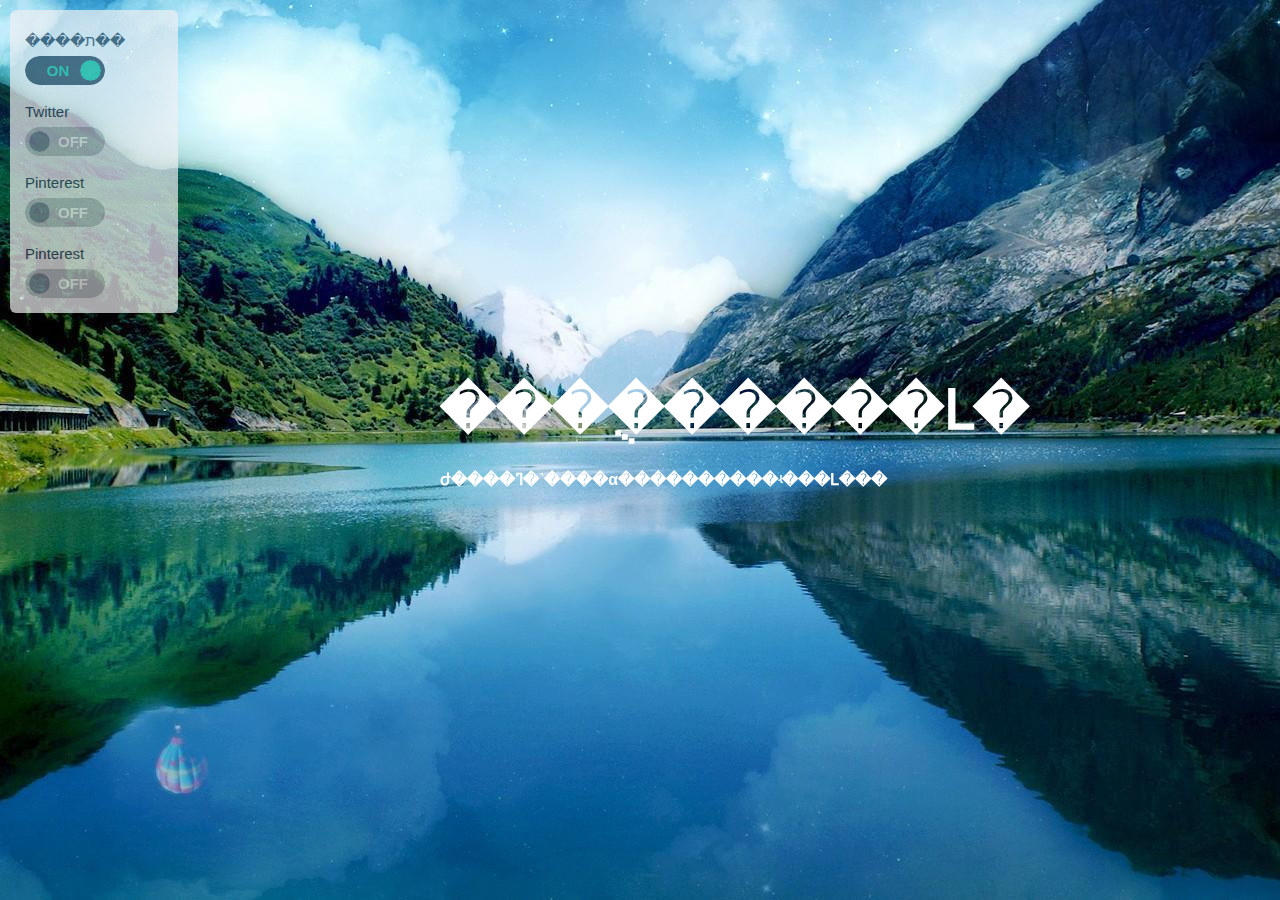
==== Index.html @ 1b693dc6 "update" ====
<html>
<head>
    <link rel="stylesheet" href="Styles/bootstrap.min.css" />
    <link rel="stylesheet" href="Styles/index.css" />
    <link href="Styles/flat-ui.css" rel="stylesheet">
    <link href="Styles/demo.css" rel="stylesheet">

    <script src="Scripts/jquery.min.js"></script>
    <script src="Scripts/jquery.backstretch.min.js"></script>
    <script src="Scripts/bootstrap.min.js"></script>
    <script src="Scripts/flat-ui.min.js"></script>
    <script src="Scripts/application.js"></script>

    <script type="text/javascript">
        $(function () {
            $.backstretch([
               "Images/1.jpg",
               "Images/2.jpg",
               "Images/3.jpg"
            ], {
                fade: 750,
                duration: 4000
            });

            $('#ck1').on('switchChange.bootstrapSwitch', function (event) {
                var audioEle = $("#audioId")[0];
                if ($(this).is(':checked')) {
                    audioEle.play();            
                }
                else {
                    audioEle.pause();
                }
            });
        });
    </script>
</head>

<body>
    <div class="content">
        <h1 style="color:white; font-weight:bold; font-size:55px;">����ֻ�����Լ�</h1>
        <h2 style="color:white; font-weight:bold; font-size:16px; margin-top:30px;">ժ����ߣ�˺����α����������ʵ���Լ���</h2>
    </div>
    <div style="display:none;">
        <audio id="audioId" loop controls autoplay src="Songs/Song.mp3"></audio>
    </div>
    <div class="row">
        <div class="col-md-2" style="margin-left:10px;margin-top:10px;">
            <div class="share mrl">
                <ul>
                    <li>
                        <label class="share-label" for="share-toggle2">����ת��</label>
                        <input type="checkbox" data-toggle="switch" id="ck1" checked=""/>
                    </li>
                    <li>
                        <label class="share-label" for="share-toggle4">Twitter</label>
                        <input type="checkbox" data-toggle="switch" />
                    </li>
                    <li>
                        <label class="share-label" for="share-toggle6">Pinterest</label>
                        <input type="checkbox" data-toggle="switch" />
                    </li>
                    <li>
                        <label class="share-label" for="share-toggle6">Pinterest</label>
                        <input type="checkbox" data-toggle="switch" />
                    </li>
                </ul>
            </div>
        </div>
        <div class="col-md-10"></div>


    </div>
    <input type="hidden" value="0" id="videoH1" />

</body>
</html>
---- Styles/index.css ----
﻿body {
}

.test {
    border: 1px solid red;
}

.content {
    position: absolute;
    top: 50%;
    left: 50%;
    margin: -100px 0 0 -200px;
    width: 400px;
    height: 200px;
    line-height: 200px;
    font-size: 16px;
    text-align: center;
    z-index: 99;
}
---- Styles/flat-ui.css ----
@font-face {
  font-family: 'Lato';
  src: url('../fonts/lato/lato-black.eot');
  src: url('../fonts/lato/lato-black.eot?#iefix') format('embedded-opentype'), url('../fonts/lato/lato-black.woff') format('woff'), url('../fonts/lato/lato-black.ttf') format('truetype'), url('../fonts/lato/lato-black.svg#latoblack') format('svg');
  font-weight: 900;
  font-style: normal;
}
@font-face {
  font-family: 'Lato';
  src: url('../fonts/lato/lato-bold.eot');
  src: url('../fonts/lato/lato-bold.eot?#iefix') format('embedded-opentype'), url('../fonts/lato/lato-bold.woff') format('woff'), url('../fonts/lato/lato-bold.ttf') format('truetype'), url('../fonts/lato/lato-bold.svg#latobold') format('svg');
  font-weight: bold;
  font-style: normal;
}
@font-face {
  font-family: 'Lato';
  src: url('../fonts/lato/lato-bolditalic.eot');
  src: url('../fonts/lato/lato-bolditalic.eot?#iefix') format('embedded-opentype'), url('../fonts/lato/lato-bolditalic.woff') format('woff'), url('../fonts/lato/lato-bolditalic.ttf') format('truetype'), url('../fonts/lato/lato-bolditalic.svg#latobold-italic') format('svg');
  font-weight: bold;
  font-style: italic;
}
@font-face {
  font-family: 'Lato';
  src: url('../fonts/lato/lato-italic.eot');
  src: url('../fonts/lato/lato-italic.eot?#iefix') format('embedded-opentype'), url('../fonts/lato/lato-italic.woff') format('woff'), url('../fonts/lato/lato-italic.ttf') format('truetype'), url('../fonts/lato/lato-italic.svg#latoitalic') format('svg');
  font-weight: normal;
  font-style: italic;
}
@font-face {
  font-family: 'Lato';
  src: url('../fonts/lato/lato-light.eot');
  src: url('../fonts/lato/lato-light.eot?#iefix') format('embedded-opentype'), url('../fonts/lato/lato-light.woff') format('woff'), url('../fonts/lato/lato-light.ttf') format('truetype'), url('../fonts/lato/lato-light.svg#latolight') format('svg');
  font-weight: 300;
  font-style: normal;
}
@font-face {
  font-family: 'Lato';
  src: url('../fonts/lato/lato-regular.eot');
  src: url('../fonts/lato/lato-regular.eot?#iefix') format('embedded-opentype'), url('../fonts/lato/lato-regular.woff') format('woff'), url('../fonts/lato/lato-regular.ttf') format('truetype'), url('../fonts/lato/lato-regular.svg#latoregular') format('svg');
  font-weight: normal;
  font-style: normal;
}
@font-face {
  font-family: 'Flat-UI-Icons';
  src: url('../fonts/glyphicons/flat-ui-icons-regular.eot');
  src: url('../fonts/glyphicons/flat-ui-icons-regular.eot?#iefix') format('embedded-opentype'), url('../fonts/glyphicons/flat-ui-icons-regular.woff') format('woff'), url('../fonts/glyphicons/flat-ui-icons-regular.ttf') format('truetype'), url('../fonts/glyphicons/flat-ui-icons-regular.svg#flat-ui-icons-regular') format('svg');
}
[class^="fui-"],
[class*="fui-"] {
  font-family: 'Flat-UI-Icons';
  speak: none;
  font-style: normal;
  font-weight: normal;
  font-variant: normal;
  text-transform: none;
  -webkit-font-smoothing: antialiased;
  -moz-osx-font-smoothing: grayscale;
}
.fui-triangle-up:before {
  content: "\e600";
}
.fui-triangle-down:before {
  content: "\e601";
}
.fui-triangle-up-small:before {
  content: "\e602";
}
.fui-triangle-down-small:before {
  content: "\e603";
}
.fui-triangle-left-large:before {
  content: "\e604";
}
.fui-triangle-right-large:before {
  content: "\e605";
}
.fui-arrow-left:before {
  content: "\e606";
}
.fui-arrow-right:before {
  content: "\e607";
}
.fui-plus:before {
  content: "\e608";
}
.fui-cross:before {
  content: "\e609";
}
.fui-check:before {
  content: "\e60a";
}
.fui-radio-unchecked:before {
  content: "\e60b";
}
.fui-radio-checked:before {
  content: "\e60c";
}
.fui-checkbox-unchecked:before {
  content: "\e60d";
}
.fui-checkbox-checked:before {
  content: "\e60e";
}
.fui-info-circle:before {
  content: "\e60f";
}
.fui-alert-circle:before {
  content: "\e610";
}
.fui-question-circle:before {
  content: "\e611";
}
.fui-check-circle:before {
  content: "\e612";
}
.fui-cross-circle:before {
  content: "\e613";
}
.fui-plus-circle:before {
  content: "\e614";
}
.fui-pause:before {
  content: "\e615";
}
.fui-play:before {
  content: "\e616";
}
.fui-volume:before {
  content: "\e617";
}
.fui-mute:before {
  content: "\e618";
}
.fui-resize:before {
  content: "\e619";
}
.fui-list:before {
  content: "\e61a";
}
.fui-list-thumbnailed:before {
  content: "\e61b";
}
.fui-list-small-thumbnails:before {
  content: "\e61c";
}
.fui-list-large-thumbnails:before {
  content: "\e61d";
}
.fui-list-numbered:before {
  content: "\e61e";
}
.fui-list-columned:before {
  content: "\e61f";
}
.fui-list-bulleted:before {
  content: "\e620";
}
.fui-window:before {
  content: "\e621";
}
.fui-windows:before {
  content: "\e622";
}
.fui-loop:before {
  content: "\e623";
}
.fui-cmd:before {
  content: "\e624";
}
.fui-mic:before {
  content: "\e625";
}
.fui-heart:before {
  content: "\e626";
}
.fui-location:before {
  content: "\e627";
}
.fui-new:before {
  content: "\e628";
}
.fui-video:before {
  content: "\e629";
}
.fui-photo:before {
  content: "\e62a";
}
.fui-time:before {
  content: "\e62b";
}
.fui-eye:before {
  content: "\e62c";
}
.fui-chat:before {
  content: "\e62d";
}
.fui-home:before {
  content: "\e62e";
}
.fui-upload:before {
  content: "\e62f";
}
.fui-search:before {
  content: "\e630";
}
.fui-user:before {
  content: "\e631";
}
.fui-mail:before {
  content: "\e632";
}
.fui-lock:before {
  content: "\e633";
}
.fui-power:before {
  content: "\e634";
}
.fui-calendar:before {
  content: "\e635";
}
.fui-gear:before {
  content: "\e636";
}
.fui-bookmark:before {
  content: "\e637";
}
.fui-exit:before {
  content: "\e638";
}
.fui-trash:before {
  content: "\e639";
}
.fui-folder:before {
  content: "\e63a";
}
.fui-bubble:before {
  content: "\e63b";
}
.fui-export:before {
  content: "\e63c";
}
.fui-calendar-solid:before {
  content: "\e63d";
}
.fui-star:before {
  content: "\e63e";
}
.fui-star-2:before {
  content: "\e63f";
}
.fui-credit-card:before {
  content: "\e640";
}
.fui-clip:before {
  content: "\e641";
}
.fui-link:before {
  content: "\e642";
}
.fui-tag:before {
  content: "\e643";
}
.fui-document:before {
  content: "\e644";
}
.fui-image:before {
  content: "\e645";
}
.fui-facebook:before {
  content: "\e646";
}
.fui-youtube:before {
  content: "\e647";
}
.fui-vimeo:before {
  content: "\e648";
}
.fui-twitter:before {
  content: "\e649";
}
.fui-spotify:before {
  content: "\e64a";
}
.fui-skype:before {
  content: "\e64b";
}
.fui-pinterest:before {
  content: "\e64c";
}
.fui-path:before {
  content: "\e64d";
}
.fui-linkedin:before {
  content: "\e64e";
}
.fui-google-plus:before {
  content: "\e64f";
}
.fui-dribbble:before {
  content: "\e650";
}
.fui-behance:before {
  content: "\e651";
}
.fui-stumbleupon:before {
  content: "\e652";
}
.fui-yelp:before {
  content: "\e653";
}
.fui-wordpress:before {
  content: "\e654";
}
.fui-windows-8:before {
  content: "\e655";
}
.fui-vine:before {
  content: "\e656";
}
.fui-tumblr:before {
  content: "\e657";
}
.fui-paypal:before {
  content: "\e658";
}
.fui-lastfm:before {
  content: "\e659";
}
.fui-instagram:before {
  content: "\e65a";
}
.fui-html5:before {
  content: "\e65b";
}
.fui-github:before {
  content: "\e65c";
}
.fui-foursquare:before {
  content: "\e65d";
}
.fui-dropbox:before {
  content: "\e65e";
}
.fui-android:before {
  content: "\e65f";
}
.fui-apple:before {
  content: "\e660";
}
body {
  font-family: "Lato", Helvetica, Arial, sans-serif;
  font-size: 18px;
  line-height: 1.72222;
  color: #34495e;
  background-color: #ffffff;
}
a {
  color: #16a085;
  text-decoration: none;
  -webkit-transition: .25s;
          transition: .25s;
}
a:hover,
a:focus {
  color: #1abc9c;
  text-decoration: none;
}
a:focus {
  outline: none;
}
.img-rounded {
  border-radius: 6px;
}
.img-thumbnail {
  padding: 4px;
  line-height: 1.72222;
  background-color: #ffffff;
  border: 2px solid #bdc3c7;
  border-radius: 6px;
  -webkit-transition: all 0.25s ease-in-out;
          transition: all 0.25s ease-in-out;
  display: inline-block;
  max-width: 100%;
  height: auto;
}
.img-comment {
  font-size: 15px;
  line-height: 1.2;
  font-style: italic;
  margin: 24px 0;
}
h1,
h2,
h3,
h4,
h5,
h6,
.h1,
.h2,
.h3,
.h4,
.h5,
.h6 {
  font-family: inherit;
  font-weight: 700;
  line-height: 1.1;
  color: inherit;
}
h1 small,
h2 small,
h3 small,
h4 small,
h5 small,
h6 small,
.h1 small,
.h2 small,
.h3 small,
.h4 small,
.h5 small,
.h6 small {
  color: #e7e9ec;
}
h1,
h2,
h3 {
  margin-top: 30px;
  margin-bottom: 15px;
}
h4,
h5,
h6 {
  margin-top: 15px;
  margin-bottom: 15px;
}
h6 {
  font-weight: normal;
}
h1,
.h1 {
  font-size: 61px;
}
h2,
.h2 {
  font-size: 53px;
}
h3,
.h3 {
  font-size: 40px;
}
h4,
.h4 {
  font-size: 29px;
}
h5,
.h5 {
  font-size: 28px;
}
h6,
.h6 {
  font-size: 24px;
}
p {
  font-size: 18px;
  line-height: 1.72222;
  margin: 0 0 15px;
}
.lead {
  margin-bottom: 30px;
  font-size: 28px;
  line-height: 1.46428571;
  font-weight: 300;
}
@media (min-width: 768px) {
  .lead {
    font-size: 30.006px;
  }
}
small,
.small {
  font-size: 83%;
  line-height: 2.067;
}
.text-muted {
  color: #bdc3c7;
}
.text-inverse {
  color: #ffffff;
}
.text-primary {
  color: #1abc9c;
}
a.text-primary:hover {
  color: #148f77;
}
.text-warning {
  color: #f1c40f;
}
a.text-warning:hover {
  color: #c29d0b;
}
.text-danger {
  color: #e74c3c;
}
a.text-danger:hover {
  color: #d62c1a;
}
.text-success {
  color: #2ecc71;
}
a.text-success:hover {
  color: #25a25a;
}
.text-info {
  color: #3498db;
}
a.text-info:hover {
  color: #217dbb;
}
.bg-primary {
  color: #ffffff;
  background-color: #34495e;
}
a.bg-primary:hover {
  background-color: #222f3d;
}
.bg-success {
  background-color: #dff0d8;
}
a.bg-success:hover {
  background-color: #c1e2b3;
}
.bg-info {
  background-color: #d9edf7;
}
a.bg-info:hover {
  background-color: #afd9ee;
}
.bg-warning {
  background-color: #fcf8e3;
}
a.bg-warning:hover {
  background-color: #f7ecb5;
}
.bg-danger {
  background-color: #f2dede;
}
a.bg-danger:hover {
  background-color: #e4b9b9;
}
.page-header {
  padding-bottom: 14px;
  margin: 60px 0 30px;
  border-bottom: 2px solid #e7e9ec;
}
ul,
ol {
  margin-bottom: 15px;
}
dl {
  margin-bottom: 30px;
}
dt,
dd {
  line-height: 1.72222;
}
@media (min-width: 768px) {
  .dl-horizontal dt {
    width: 160px;
  }
  .dl-horizontal dd {
    margin-left: 180px;
  }
}
abbr[title],
abbr[data-original-title] {
  border-bottom: 1px dotted #bdc3c7;
}
blockquote {
  border-left: 3px solid #e7e9ec;
  padding: 0 0 0 16px;
  margin: 0 0 30px;
}
blockquote p {
  font-size: 20px;
  line-height: 1.55;
  font-weight: normal;
  margin-bottom: .4em;
}
blockquote small,
blockquote .small {
  font-size: 18px;
  line-height: 1.72222;
  font-style: italic;
  color: inherit;
}
blockquote small:before,
blockquote .small:before {
  content: "";
}
blockquote.pull-right {
  padding-right: 16px;
  padding-left: 0;
  border-right: 3px solid #e7e9ec;
  border-left: 0;
}
blockquote.pull-right small:after {
  content: "";
}
address {
  margin-bottom: 30px;
  line-height: 1.72222;
}
sub,
sup {
  font-size: 70%;
}
code,
kbd,
pre,
samp {
  font-family: Monaco, Menlo, Consolas, "Courier New", monospace;
}
code {
  padding: 2px 6px;
  font-size: 85%;
  color: #c7254e;
  background-color: #f9f2f4;
  border-radius: 4px;
}
kbd {
  padding: 2px 6px;
  font-size: 85%;
  color: #ffffff;
  background-color: #34495e;
  border-radius: 4px;
  box-shadow: none;
}
pre {
  padding: 8px;
  margin: 0 0 15px;
  font-size: 13px;
  line-height: 1.72222;
  color: inherit;
  background-color: #ffffff;
  border: 2px solid #e7e9ec;
  border-radius: 6px;
  white-space: pre;
}
.pre-scrollable {
  max-height: 340px;
}
.thumbnail {
  display: block;
  padding: 4px;
  margin-bottom: 5px;
  line-height: 1.72222;
  background-color: #ffffff;
  border: 2px solid #bdc3c7;
  border-radius: 6px;
  -webkit-transition: border 0.25s ease-in-out;
          transition: border 0.25s ease-in-out;
}
.thumbnail > img,
.thumbnail a > img {
  display: block;
  max-width: 100%;
  height: auto;
  margin-left: auto;
  margin-right: auto;
}
a.thumbnail:hover,
a.thumbnail:focus,
a.thumbnail.active {
  border-color: #16a085;
}
.thumbnail .caption {
  padding: 9px;
  color: #34495e;
}
.btn {
  border: none;
  font-size: 15px;
  font-weight: normal;
  line-height: 1.4;
  border-radius: 4px;
  padding: 10px 15px;
  -webkit-font-smoothing: subpixel-antialiased;
  -webkit-transition: border 0.25s linear, color 0.25s linear, background-color 0.25s linear;
          transition: border 0.25s linear, color 0.25s linear, background-color 0.25s linear;
}
.btn:hover,
.btn:focus {
  outline: none;
  color: #ffffff;
}
.btn:active,
.btn.active {
  outline: none;
  box-shadow: none;
}
.btn:focus:active {
  outline: none;
}
.btn.disabled,
.btn[disabled],
fieldset[disabled] .btn {
  background-color: #bdc3c7;
  color: rgba(255, 255, 255, 0.75);
  opacity: 0.7;
  filter: alpha(opacity=70);
  cursor: not-allowed;
}
.btn [class^="fui-"] {
  margin: 0 1px;
  position: relative;
  line-height: 1;
  top: 1px;
}
.btn-xs.btn [class^="fui-"] {
  font-size: 11px;
  top: 0;
}
.btn-hg.btn [class^="fui-"] {
  top: 2px;
}
.btn-default {
  color: #ffffff;
  background-color: #bdc3c7;
}
.btn-default:hover,
.btn-default.hover,
.btn-default:focus,
.btn-default:active,
.btn-default.active,
.open > .dropdown-toggle.btn-default {
  color: #ffffff;
  background-color: #cacfd2;
  border-color: #cacfd2;
}
.btn-default:active,
.btn-default.active,
.open > .dropdown-toggle.btn-default {
  background: #a1a6a9;
  border-color: #a1a6a9;
}
.btn-default.disabled,
.btn-default[disabled],
fieldset[disabled] .btn-default,
.btn-default.disabled:hover,
.btn-default[disabled]:hover,
fieldset[disabled] .btn-default:hover,
.btn-default.disabled.hover,
.btn-default[disabled].hover,
fieldset[disabled] .btn-default.hover,
.btn-default.disabled:focus,
.btn-default[disabled]:focus,
fieldset[disabled] .btn-default:focus,
.btn-default.disabled:active,
.btn-default[disabled]:active,
fieldset[disabled] .btn-default:active,
.btn-default.disabled.active,
.btn-default[disabled].active,
fieldset[disabled] .btn-default.active {
  background-color: #bdc3c7;
  border-color: #bdc3c7;
}
.btn-default .badge {
  color: #bdc3c7;
  background-color: #ffffff;
}
.btn-primary {
  color: #ffffff;
  background-color: #1abc9c;
}
.btn-primary:hover,
.btn-primary.hover,
.btn-primary:focus,
.btn-primary:active,
.btn-primary.active,
.open > .dropdown-toggle.btn-primary {
  color: #ffffff;
  background-color: #48c9b0;
  border-color: #48c9b0;
}
.btn-primary:active,
.btn-primary.active,
.open > .dropdown-toggle.btn-primary {
  background: #16a085;
  border-color: #16a085;
}
.btn-primary.disabled,
.btn-primary[disabled],
fieldset[disabled] .btn-primary,
.btn-primary.disabled:hover,
.btn-primary[disabled]:hover,
fieldset[disabled] .btn-primary:hover,
.btn-primary.disabled.hover,
.btn-primary[disabled].hover,
fieldset[disabled] .btn-primary.hover,
.btn-primary.disabled:focus,
.btn-primary[disabled]:focus,
fieldset[disabled] .btn-primary:focus,
.btn-primary.disabled:active,
.btn-primary[disabled]:active,
fieldset[disabled] .btn-primary:active,
.btn-primary.disabled.active,
.btn-primary[disabled].active,
fieldset[disabled] .btn-primary.active {
  background-color: #bdc3c7;
  border-color: #1abc9c;
}
.btn-primary .badge {
  color: #1abc9c;
  background-color: #ffffff;
}
.btn-info {
  color: #ffffff;
  background-color: #3498db;
}
.btn-info:hover,
.btn-info.hover,
.btn-info:focus,
.btn-info:active,
.btn-info.active,
.open > .dropdown-toggle.btn-info {
  color: #ffffff;
  background-color: #5dade2;
  border-color: #5dade2;
}
.btn-info:active,
.btn-info.active,
.open > .dropdown-toggle.btn-info {
  background: #2c81ba;
  border-color: #2c81ba;
}
.btn-info.disabled,
.btn-info[disabled],
fieldset[disabled] .btn-info,
.btn-info.disabled:hover,
.btn-info[disabled]:hover,
fieldset[disabled] .btn-info:hover,
.btn-info.disabled.hover,
.btn-info[disabled].hover,
fieldset[disabled] .btn-info.hover,
.btn-info.disabled:focus,
.btn-info[disabled]:focus,
fieldset[disabled] .btn-info:focus,
.btn-info.disabled:active,
.btn-info[disabled]:active,
fieldset[disabled] .btn-info:active,
.btn-info.disabled.active,
.btn-info[disabled].active,
fieldset[disabled] .btn-info.active {
  background-color: #bdc3c7;
  border-color: #3498db;
}
.btn-info .badge {
  color: #3498db;
  background-color: #ffffff;
}
.btn-danger {
  color: #ffffff;
  background-color: #e74c3c;
}
.btn-danger:hover,
.btn-danger.hover,
.btn-danger:focus,
.btn-danger:active,
.btn-danger.active,
.open > .dropdown-toggle.btn-danger {
  color: #ffffff;
  background-color: #ec7063;
  border-color: #ec7063;
}
.btn-danger:active,
.btn-danger.active,
.open > .dropdown-toggle.btn-danger {
  background: #c44133;
  border-color: #c44133;
}
.btn-danger.disabled,
.btn-danger[disabled],
fieldset[disabled] .btn-danger,
.btn-danger.disabled:hover,
.btn-danger[disabled]:hover,
fieldset[disabled] .btn-danger:hover,
.btn-danger.disabled.hover,
.btn-danger[disabled].hover,
fieldset[disabled] .btn-danger.hover,
.btn-danger.disabled:focus,
.btn-danger[disabled]:focus,
fieldset[disabled] .btn-danger:focus,
.btn-danger.disabled:active,
.btn-danger[disabled]:active,
fieldset[disabled] .btn-danger:active,
.btn-danger.disabled.active,
.btn-danger[disabled].active,
fieldset[disabled] .btn-danger.active {
  background-color: #bdc3c7;
  border-color: #e74c3c;
}
.btn-danger .badge {
  color: #e74c3c;
  background-color: #ffffff;
}
.btn-success {
  color: #ffffff;
  background-color: #2ecc71;
}
.btn-success:hover,
.btn-success.hover,
.btn-success:focus,
.btn-success:active,
.btn-success.active,
.open > .dropdown-toggle.btn-success {
  color: #ffffff;
  background-color: #58d68d;
  border-color: #58d68d;
}
.btn-success:active,
.btn-success.active,
.open > .dropdown-toggle.btn-success {
  background: #27ad60;
  border-color: #27ad60;
}
.btn-success.disabled,
.btn-success[disabled],
fieldset[disabled] .btn-success,
.btn-success.disabled:hover,
.btn-success[disabled]:hover,
fieldset[disabled] .btn-success:hover,
.btn-success.disabled.hover,
.btn-success[disabled].hover,
fieldset[disabled] .btn-success.hover,
.btn-success.disabled:focus,
.btn-success[disabled]:focus,
fieldset[disabled] .btn-success:focus,
.btn-success.disabled:active,
.btn-success[disabled]:active,
fieldset[disabled] .btn-success:active,
.btn-success.disabled.active,
.btn-success[disabled].active,
fieldset[disabled] .btn-success.active {
  background-color: #bdc3c7;
  border-color: #2ecc71;
}
.btn-success .badge {
  color: #2ecc71;
  background-color: #ffffff;
}
.btn-warning {
  color: #ffffff;
  background-color: #f1c40f;
}
.btn-warning:hover,
.btn-warning.hover,
.btn-warning:focus,
.btn-warning:active,
.btn-warning.active,
.open > .dropdown-toggle.btn-warning {
  color: #ffffff;
  background-color: #f4d313;
  border-color: #f4d313;
}
.btn-warning:active,
.btn-warning.active,
.open > .dropdown-toggle.btn-warning {
  background: #cda70d;
  border-color: #cda70d;
}
.btn-warning.disabled,
.btn-warning[disabled],
fieldset[disabled] .btn-warning,
.btn-warning.disabled:hover,
.btn-warning[disabled]:hover,
fieldset[disabled] .btn-warning:hover,
.btn-warning.disabled.hover,
.btn-warning[disabled].hover,
fieldset[disabled] .btn-warning.hover,
.btn-warning.disabled:focus,
.btn-warning[disabled]:focus,
fieldset[disabled] .btn-warning:focus,
.btn-warning.disabled:active,
.btn-warning[disabled]:active,
fieldset[disabled] .btn-warning:active,
.btn-warning.disabled.active,
.btn-warning[disabled].active,
fieldset[disabled] .btn-warning.active {
  background-color: #bdc3c7;
  border-color: #f1c40f;
}
.btn-warning .badge {
  color: #f1c40f;
  background-color: #ffffff;
}
.btn-inverse {
  color: #ffffff;
  background-color: #34495e;
}
.btn-inverse:hover,
.btn-inverse.hover,
.btn-inverse:focus,
.btn-inverse:active,
.btn-inverse.active,
.open > .dropdown-toggle.btn-inverse {
  color: #ffffff;
  background-color: #415b76;
  border-color: #415b76;
}
.btn-inverse:active,
.btn-inverse.active,
.open > .dropdown-toggle.btn-inverse {
  background: #2c3e50;
  border-color: #2c3e50;
}
.btn-inverse.disabled,
.btn-inverse[disabled],
fieldset[disabled] .btn-inverse,
.btn-inverse.disabled:hover,
.btn-inverse[disabled]:hover,
fieldset[disabled] .btn-inverse:hover,
.btn-inverse.disabled.hover,
.btn-inverse[disabled].hover,
fieldset[disabled] .btn-inverse.hover,
.btn-inverse.disabled:focus,
.btn-inverse[disabled]:focus,
fieldset[disabled] .btn-inverse:focus,
.btn-inverse.disabled:active,
.btn-inverse[disabled]:active,
fieldset[disabled] .btn-inverse:active,
.btn-inverse.disabled.active,
.btn-inverse[disabled].active,
fieldset[disabled] .btn-inverse.active {
  background-color: #bdc3c7;
  border-color: #34495e;
}
.btn-inverse .badge {
  color: #34495e;
  background-color: #ffffff;
}
.btn-embossed {
  box-shadow: inset 0 -2px 0 rgba(0, 0, 0, 0.15);
}
.btn-embossed.active,
.btn-embossed:active {
  box-shadow: inset 0 2px 0 rgba(0, 0, 0, 0.15);
}
.btn-wide {
  min-width: 140px;
  padding-left: 30px;
  padding-right: 30px;
}
.btn-link {
  color: #16a085;
}
.btn-link:hover,
.btn-link:focus {
  color: #1abc9c;
  text-decoration: underline;
  background-color: transparent;
}
.btn-link[disabled]:hover,
fieldset[disabled] .btn-link:hover,
.btn-link[disabled]:focus,
fieldset[disabled] .btn-link:focus {
  color: #bdc3c7;
  text-decoration: none;
}
.btn-hg,
.btn-group-hg > .btn {
  padding: 13px 20px;
  font-size: 22px;
  line-height: 1.227;
  border-radius: 6px;
}
.btn-lg,
.btn-group-lg > .btn {
  padding: 10px 19px;
  font-size: 17px;
  line-height: 1.471;
  border-radius: 6px;
}
.btn-sm,
.btn-group-sm > .btn {
  padding: 9px 13px;
  font-size: 13px;
  line-height: 1.385;
  border-radius: 4px;
}
.btn-xs,
.btn-group-xs > .btn {
  padding: 6px 9px;
  font-size: 12px;
  line-height: 1.083;
  border-radius: 3px;
}
.btn-tip {
  font-weight: 300;
  padding-left: 10px;
  font-size: 92%;
}
.btn-block {
  white-space: normal;
}
[class*="btn-social-"] {
  padding: 10px 15px;
  font-size: 13px;
  line-height: 1.077;
  border-radius: 4px;
}
.btn-social-pinterest {
  color: #ffffff;
  background-color: #cb2028;
}
.btn-social-pinterest:hover,
.btn-social-pinterest:focus {
  background-color: #d54d53;
}
.btn-social-pinterest:active,
.btn-social-pinterest.active {
  background-color: #ad1b22;
}
.btn-social-linkedin {
  color: #ffffff;
  background-color: #0072b5;
}
.btn-social-linkedin:hover,
.btn-social-linkedin:focus {
  background-color: #338ec4;
}
.btn-social-linkedin:active,
.btn-social-linkedin.active {
  background-color: #00619a;
}
.btn-social-stumbleupon {
  color: #ffffff;
  background-color: #ed4a13;
}
.btn-social-stumbleupon:hover,
.btn-social-stumbleupon:focus {
  background-color: #f16e42;
}
.btn-social-stumbleupon:active,
.btn-social-stumbleupon.active {
  background-color: #c93f10;
}
.btn-social-googleplus {
  color: #ffffff;
  background-color: #2d2d2d;
}
.btn-social-googleplus:hover,
.btn-social-googleplus:focus {
  background-color: #575757;
}
.btn-social-googleplus:active,
.btn-social-googleplus.active {
  background-color: #262626;
}
.btn-social-facebook {
  color: #ffffff;
  background-color: #2f4b93;
}
.btn-social-facebook:hover,
.btn-social-facebook:focus {
  background-color: #596fa9;
}
.btn-social-facebook:active,
.btn-social-facebook.active {
  background-color: #28407d;
}
.btn-social-twitter {
  color: #ffffff;
  background-color: #00bdef;
}
.btn-social-twitter:hover,
.btn-social-twitter:focus {
  background-color: #33caf2;
}
.btn-social-twitter:active,
.btn-social-twitter.active {
  background-color: #00a1cb;
}
.btn-group > .btn + .btn {
  margin-left: 0;
}
.btn-group > .btn + .dropdown-toggle {
  border-left: 2px solid rgba(52, 73, 94, 0.15);
  padding: 10px 12px;
}
.btn-group > .btn + .dropdown-toggle .caret {
  margin-left: 3px;
  margin-right: 3px;
}
.btn-group > .btn.btn-gh + .dropdown-toggle .caret {
  margin-left: 7px;
  margin-right: 7px;
}
.btn-group > .btn.btn-sm + .dropdown-toggle .caret {
  margin-left: 0;
  margin-right: 0;
}
.dropdown-toggle .caret {
  margin-left: 8px;
}
.btn-group-xs > .btn + .dropdown-toggle {
  padding: 6px 9px;
}
.btn-group-sm > .btn + .dropdown-toggle {
  padding: 9px 13px;
}
.btn-group-lg > .btn + .dropdown-toggle {
  padding: 10px 19px;
}
.btn-group-hg > .btn + .dropdown-toggle {
  padding: 13px 20px;
}
.btn-xs .caret {
  border-width: 6px 4px 0;
  border-bottom-width: 0;
}
.btn-lg .caret {
  border-width: 8px 6px 0;
  border-bottom-width: 0;
}
.dropup .btn-lg .caret {
  border-width: 0 6px 8px;
}
.dropup .btn-xs .caret {
  border-width: 0 4px 6px;
}
.btn-group > .btn,
.btn-group > .dropdown-menu,
.btn-group > .popover {
  font-weight: 400;
}
.btn-group:focus .dropdown-toggle {
  outline: none;
  -webkit-transition: .25s;
          transition: .25s;
}
.btn-group.open .dropdown-toggle {
  color: rgba(255, 255, 255, 0.75);
  box-shadow: none;
}
.btn-toolbar .btn.active {
  color: #ffffff;
}
.btn-toolbar .btn > [class^="fui-"] {
  font-size: 16px;
  margin: 0 1px;
}
legend {
  display: block;
  width: 100%;
  padding: 0;
  margin-bottom: 30px / 2;
  font-size: 24px;
  line-height: inherit;
  color: inherit;
  border-bottom: none;
}
textarea {
  font-size: 20px;
  line-height: 24px;
  padding: 5px 11px;
}
input[type="search"] {
  -webkit-appearance: none !important;
}
label {
  font-weight: normal;
  font-size: 15px;
  line-height: 2.3;
}
.form-control::-moz-placeholder,
.select2-search input[type="text"]::-moz-placeholder {
  color: #b2bcc5;
  opacity: 1;
}
.form-control:-ms-input-placeholder,
.select2-search input[type="text"]:-ms-input-placeholder {
  color: #b2bcc5;
}
.form-control::-webkit-input-placeholder,
.select2-search input[type="text"]::-webkit-input-placeholder {
  color: #b2bcc5;
}
.form-control,
.select2-search input[type="text"] {
  border: 2px solid #bdc3c7;
  color: #34495e;
  font-family: "Lato", Helvetica, Arial, sans-serif;
  font-size: 15px;
  line-height: 1.467;
  padding: 8px 12px;
  height: 42px;
  border-radius: 6px;
  box-shadow: none;
  -webkit-transition: border 0.25s linear, color 0.25s linear, background-color 0.25s linear;
          transition: border 0.25s linear, color 0.25s linear, background-color 0.25s linear;
}
.form-group.focus .form-control,
.form-control:focus,
.form-group.focus .select2-search input[type="text"],
.select2-search input[type="text"]:focus {
  border-color: #1abc9c;
  outline: 0;
  box-shadow: none;
}
.form-control[disabled],
.form-control[readonly],
fieldset[disabled] .form-control,
.select2-search input[type="text"][disabled],
.select2-search input[type="text"][readonly],
fieldset[disabled] .select2-search input[type="text"] {
  background-color: #f4f6f6;
  border-color: #d5dbdb;
  color: #d5dbdb;
  cursor: default;
  opacity: 0.7;
  filter: alpha(opacity=70);
}
.form-control.flat,
.select2-search input[type="text"].flat {
  border-color: transparent;
}
.form-control.flat:hover,
.select2-search input[type="text"].flat:hover {
  border-color: #bdc3c7;
}
.form-control.flat:focus,
.select2-search input[type="text"].flat:focus {
  border-color: #1abc9c;
}
.input-sm,
.form-group-sm .form-control,
.form-group-sm .select2-search input[type="text"],
.select2-search input[type="text"] {
  height: 35px;
  padding: 6px 10px;
  font-size: 13px;
  line-height: 1.462;
  border-radius: 6px;
}
select.input-sm,
select.form-group-sm .form-control,
select.form-group-sm .select2-search input[type="text"],
select.select2-search input[type="text"] {
  height: 35px;
  line-height: 35px;
}
textarea.input-sm,
textarea.form-group-sm .form-control,
select[multiple].input-sm,
select[multiple].form-group-sm .form-control,
textarea.form-group-sm .select2-search input[type="text"],
select[multiple].form-group-sm .select2-search input[type="text"],
textarea.select2-search input[type="text"],
select[multiple].select2-search input[type="text"] {
  height: auto;
}
.input-lg,
.form-group-lg .form-control,
.form-group-lg .select2-search input[type="text"] {
  height: 45px;
  padding: 10px 15px;
  font-size: 17px;
  line-height: 1.235;
  border-radius: 6px;
}
select.input-lg,
select.form-group-lg .form-control,
select.form-group-lg .select2-search input[type="text"] {
  height: 45px;
  line-height: 45px;
}
textarea.input-lg,
textarea.form-group-lg .form-control,
select[multiple].input-lg,
select[multiple].form-group-lg .form-control,
textarea.form-group-lg .select2-search input[type="text"],
select[multiple].form-group-lg .select2-search input[type="text"] {
  height: auto;
}
.input-hg,
.form-group-hg .form-control,
.form-horizontal .form-group-hg .form-control,
.form-group-hg .select2-search input[type="text"],
.form-horizontal .form-group-hg .select2-search input[type="text"] {
  height: 53px;
  padding: 10px 16px;
  font-size: 22px;
  line-height: 1.318;
  border-radius: 6px;
}
select.input-hg,
select.form-group-hg .form-control,
select.form-group-hg .select2-search input[type="text"] {
  height: 53px;
  line-height: 53px;
}
textarea.input-hg,
textarea.form-group-hg .form-control,
select[multiple].input-hg,
select[multiple].form-group-hg .form-control,
textarea.form-group-hg .select2-search input[type="text"],
select[multiple].form-group-hg .select2-search input[type="text"] {
  height: auto;
}
.form-control-feedback {
  position: absolute;
  top: 2px;
  right: 2px;
  margin-top: 1px;
  line-height: 36px;
  font-size: 17px;
  color: #b2bcc5;
  background-color: transparent;
  padding: 0 12px 0 0;
  border-radius: 6px;
  pointer-events: none;
}
.input-hg + .form-control-feedback,
.control-feedback-hg {
  font-size: 20px;
  line-height: 48px;
  padding-right: 16px;
  width: auto;
  height: 48px;
}
.input-lg + .form-control-feedback,
.control-feedback-lg {
  font-size: 18px;
  line-height: 40px;
  width: auto;
  height: 40px;
  padding-right: 15px;
}
.input-sm + .form-control-feedback,
.control-feedback-sm,
.select2-search input[type="text"] + .form-control-feedback {
  line-height: 29px;
  height: 29px;
  width: auto;
  padding-right: 10px;
}
.has-success .help-block,
.has-success .control-label,
.has-success .radio,
.has-success .checkbox,
.has-success .radio-inline,
.has-success .checkbox-inline {
  color: #2ecc71;
}
.has-success .form-control,
.has-success .select2-search input[type="text"] {
  color: #2ecc71;
  border-color: #2ecc71;
  box-shadow: none;
}
.has-success .form-control::-moz-placeholder,
.has-success .select2-search input[type="text"]::-moz-placeholder {
  color: #2ecc71;
  opacity: 1;
}
.has-success .form-control:-ms-input-placeholder,
.has-success .select2-search input[type="text"]:-ms-input-placeholder {
  color: #2ecc71;
}
.has-success .form-control::-webkit-input-placeholder,
.has-success .select2-search input[type="text"]::-webkit-input-placeholder {
  color: #2ecc71;
}
.has-success .form-control:focus,
.has-success .select2-search input[type="text"]:focus {
  border-color: #2ecc71;
  box-shadow: none;
}
.has-success .input-group-addon {
  color: #2ecc71;
  border-color: #2ecc71;
  background-color: #ffffff;
}
.has-success .form-control-feedback {
  color: #2ecc71;
}
.has-warning .help-block,
.has-warning .control-label,
.has-warning .radio,
.has-warning .checkbox,
.has-warning .radio-inline,
.has-warning .checkbox-inline {
  color: #f1c40f;
}
.has-warning .form-control,
.has-warning .select2-search input[type="text"] {
  color: #f1c40f;
  border-color: #f1c40f;
  box-shadow: none;
}
.has-warning .form-control::-moz-placeholder,
.has-warning .select2-search input[type="text"]::-moz-placeholder {
  color: #f1c40f;
  opacity: 1;
}
.has-warning .form-control:-ms-input-placeholder,
.has-warning .select2-search input[type="text"]:-ms-input-placeholder {
  color: #f1c40f;
}
.has-warning .form-control::-webkit-input-placeholder,
.has-warning .select2-search input[type="text"]::-webkit-input-placeholder {
  color: #f1c40f;
}
.has-warning .form-control:focus,
.has-warning .select2-search input[type="text"]:focus {
  border-color: #f1c40f;
  box-shadow: none;
}
.has-warning .input-group-addon {
  color: #f1c40f;
  border-color: #f1c40f;
  background-color: #ffffff;
}
.has-warning .form-control-feedback {
  color: #f1c40f;
}
.has-error .help-block,
.has-error .control-label,
.has-error .radio,
.has-error .checkbox,
.has-error .radio-inline,
.has-error .checkbox-inline {
  color: #e74c3c;
}
.has-error .form-control,
.has-error .select2-search input[type="text"] {
  color: #e74c3c;
  border-color: #e74c3c;
  box-shadow: none;
}
.has-error .form-control::-moz-placeholder,
.has-error .select2-search input[type="text"]::-moz-placeholder {
  color: #e74c3c;
  opacity: 1;
}
.has-error .form-control:-ms-input-placeholder,
.has-error .select2-search input[type="text"]:-ms-input-placeholder {
  color: #e74c3c;
}
.has-error .form-control::-webkit-input-placeholder,
.has-error .select2-search input[type="text"]::-webkit-input-placeholder {
  color: #e74c3c;
}
.has-error .form-control:focus,
.has-error .select2-search input[type="text"]:focus {
  border-color: #e74c3c;
  box-shadow: none;
}
.has-error .input-group-addon {
  color: #e74c3c;
  border-color: #e74c3c;
  background-color: #ffffff;
}
.has-error .form-control-feedback {
  color: #e74c3c;
}
.form-control[disabled] + .form-control-feedback,
.form-control[readonly] + .form-control-feedback,
fieldset[disabled] .form-control + .form-control-feedback,
.form-control.disabled + .form-control-feedback,
.select2-search input[type="text"][disabled] + .form-control-feedback,
.select2-search input[type="text"][readonly] + .form-control-feedback,
fieldset[disabled] .select2-search input[type="text"] + .form-control-feedback,
.select2-search input[type="text"].disabled + .form-control-feedback {
  cursor: not-allowed;
  color: #d5dbdb;
  background-color: transparent;
  opacity: 0.7;
  filter: alpha(opacity=70);
}
.help-block {
  font-size: 14px;
  margin-bottom: 5px;
  color: #6b7a88;
}
.form-group {
  position: relative;
  margin-bottom: 20px;
}
.form-horizontal .radio,
.form-horizontal .checkbox,
.form-horizontal .radio-inline,
.form-horizontal .checkbox-inline {
  margin-top: 0;
  margin-bottom: 0;
  padding-top: 0;
}
@media (min-width: 768px) {
  .form-horizontal .control-label {
    padding-top: 3px;
    padding-bottom: 3px;
  }
}
.form-horizontal .form-group {
  margin-left: -15px;
  margin-right: -15px;
}
.form-horizontal .form-control-static {
  padding-top: 6px;
  padding-bottom: 6px;
}
@media (min-width: 768px) {
  .form-horizontal .form-group-hg .control-label {
    font-size: 22px;
    padding-top: 2px;
    padding-bottom: 0;
  }
}
@media (min-width: 768px) {
  .form-horizontal .form-group-lg .control-label {
    font-size: 17px;
    padding-top: 3px;
    padding-bottom: 2px;
  }
}
@media (min-width: 768px) {
  .form-horizontal .form-group-sm .control-label {
    font-size: 13px;
    padding-top: 2px;
    padding-bottom: 2px;
  }
}
.input-group .form-control,
.input-group .select2-search input[type="text"] {
  position: static;
}
.input-group-hg > .form-control,
.input-group-hg > .input-group-addon,
.input-group-hg > .input-group-btn > .btn,
.input-group-hg > .select2-search input[type="text"] {
  height: 53px;
  padding: 10px 16px;
  font-size: 22px;
  line-height: 1.318;
  border-radius: 6px;
}
select.input-group-hg > .form-control,
select.input-group-hg > .input-group-addon,
select.input-group-hg > .input-group-btn > .btn,
select.input-group-hg > .select2-search input[type="text"] {
  height: 53px;
  line-height: 53px;
}
textarea.input-group-hg > .form-control,
textarea.input-group-hg > .input-group-addon,
textarea.input-group-hg > .input-group-btn > .btn,
select[multiple].input-group-hg > .form-control,
select[multiple].input-group-hg > .input-group-addon,
select[multiple].input-group-hg > .input-group-btn > .btn,
textarea.input-group-hg > .select2-search input[type="text"],
select[multiple].input-group-hg > .select2-search input[type="text"] {
  height: auto;
}
.input-group-lg > .form-control,
.input-group-lg > .input-group-addon,
.input-group-lg > .input-group-btn > .btn,
.input-group-lg > .select2-search input[type="text"] {
  height: 45px;
  padding: 10px 15px;
  font-size: 17px;
  line-height: 1.235;
  border-radius: 6px;
}
select.input-group-lg > .form-control,
select.input-group-lg > .input-group-addon,
select.input-group-lg > .input-group-btn > .btn,
select.input-group-lg > .select2-search input[type="text"] {
  height: 45px;
  line-height: 45px;
}
textarea.input-group-lg > .form-control,
textarea.input-group-lg > .input-group-addon,
textarea.input-group-lg > .input-group-btn > .btn,
select[multiple].input-group-lg > .form-control,
select[multiple].input-group-lg > .input-group-addon,
select[multiple].input-group-lg > .input-group-btn > .btn,
textarea.input-group-lg > .select2-search input[type="text"],
select[multiple].input-group-lg > .select2-search input[type="text"] {
  height: auto;
}
.input-group-sm > .form-control,
.input-group-sm > .input-group-addon,
.input-group-sm > .input-group-btn > .btn,
.input-group-sm > .select2-search input[type="text"] {
  height: 35px;
  padding: 6px 10px;
  font-size: 13px;
  line-height: 1.462;
  border-radius: 6px;
}
select.input-group-sm > .form-control,
select.input-group-sm > .input-group-addon,
select.input-group-sm > .input-group-btn > .btn,
select.input-group-sm > .select2-search input[type="text"] {
  height: 35px;
  line-height: 35px;
}
textarea.input-group-sm > .form-control,
textarea.input-group-sm > .input-group-addon,
textarea.input-group-sm > .input-group-btn > .btn,
select[multiple].input-group-sm > .form-control,
select[multiple].input-group-sm > .input-group-addon,
select[multiple].input-group-sm > .input-group-btn > .btn,
textarea.input-group-sm > .select2-search input[type="text"],
select[multiple].input-group-sm > .select2-search input[type="text"] {
  height: auto;
}
.input-group-addon {
  padding: 10px 12px;
  font-size: 15px;
  color: #ffffff;
  text-align: center;
  background-color: #bdc3c7;
  border: 2px solid #bdc3c7;
  border-radius: 6px;
  -webkit-transition: border 0.25s linear, color 0.25s linear, background-color 0.25s linear;
          transition: border 0.25s linear, color 0.25s linear, background-color 0.25s linear;
}
.input-group-hg .input-group-addon,
.input-group-lg .input-group-addon,
.input-group-sm .input-group-addon {
  line-height: 1;
}
.input-group .form-control:first-child,
.input-group-addon:first-child,
.input-group-btn:first-child > .btn,
.input-group-btn:first-child > .dropdown-toggle,
.input-group-btn:last-child > .btn:not(:last-child):not(.dropdown-toggle),
.input-group .select2-search input[type="text"]:first-child {
  border-bottom-right-radius: 0;
  border-top-right-radius: 0;
}
.input-group .form-control:last-child,
.input-group-addon:last-child,
.input-group-btn:last-child > .btn,
.input-group-btn:last-child > .dropdown-toggle,
.input-group-btn:first-child > .btn:not(:first-child),
.input-group .select2-search input[type="text"]:last-child {
  border-bottom-left-radius: 0;
  border-top-left-radius: 0;
}
.form-group.focus .input-group-addon,
.input-group.focus .input-group-addon {
  background-color: #1abc9c;
  border-color: #1abc9c;
}
.form-group.focus .input-group-btn > .btn-default + .btn-default,
.input-group.focus .input-group-btn > .btn-default + .btn-default {
  border-left-color: #16a085;
}
.form-group.focus .input-group-btn .btn,
.input-group.focus .input-group-btn .btn {
  border-color: #1abc9c;
  background-color: #ffffff;
  color: #1abc9c;
}
.form-group.focus .input-group-btn .btn-default,
.input-group.focus .input-group-btn .btn-default {
  color: #ffffff;
  background-color: #1abc9c;
}
.form-group.focus .input-group-btn .btn-default:hover,
.input-group.focus .input-group-btn .btn-default:hover,
.form-group.focus .input-group-btn .btn-default.hover,
.input-group.focus .input-group-btn .btn-default.hover,
.form-group.focus .input-group-btn .btn-default:focus,
.input-group.focus .input-group-btn .btn-default:focus,
.form-group.focus .input-group-btn .btn-default:active,
.input-group.focus .input-group-btn .btn-default:active,
.form-group.focus .input-group-btn .btn-default.active,
.input-group.focus .input-group-btn .btn-default.active,
.open > .dropdown-toggle.form-group.focus .input-group-btn .btn-default,
.open > .dropdown-toggle.input-group.focus .input-group-btn .btn-default {
  color: #ffffff;
  background-color: #48c9b0;
  border-color: #48c9b0;
}
.form-group.focus .input-group-btn .btn-default:active,
.input-group.focus .input-group-btn .btn-default:active,
.form-group.focus .input-group-btn .btn-default.active,
.input-group.focus .input-group-btn .btn-default.active,
.open > .dropdown-toggle.form-group.focus .input-group-btn .btn-default,
.open > .dropdown-toggle.input-group.focus .input-group-btn .btn-default {
  background: #16a085;
  border-color: #16a085;
}
.form-group.focus .input-group-btn .btn-default.disabled,
.input-group.focus .input-group-btn .btn-default.disabled,
.form-group.focus .input-group-btn .btn-default[disabled],
.input-group.focus .input-group-btn .btn-default[disabled],
fieldset[disabled] .form-group.focus .input-group-btn .btn-default,
fieldset[disabled] .input-group.focus .input-group-btn .btn-default,
.form-group.focus .input-group-btn .btn-default.disabled:hover,
.input-group.focus .input-group-btn .btn-default.disabled:hover,
.form-group.focus .input-group-btn .btn-default[disabled]:hover,
.input-group.focus .input-group-btn .btn-default[disabled]:hover,
fieldset[disabled] .form-group.focus .input-group-btn .btn-default:hover,
fieldset[disabled] .input-group.focus .input-group-btn .btn-default:hover,
.form-group.focus .input-group-btn .btn-default.disabled.hover,
.input-group.focus .input-group-btn .btn-default.disabled.hover,
.form-group.focus .input-group-btn .btn-default[disabled].hover,
.input-group.focus .input-group-btn .btn-default[disabled].hover,
fieldset[disabled] .form-group.focus .input-group-btn .btn-default.hover,
fieldset[disabled] .input-group.focus .input-group-btn .btn-default.hover,
.form-group.focus .input-group-btn .btn-default.disabled:focus,
.input-group.focus .input-group-btn .btn-default.disabled:focus,
.form-group.focus .input-group-btn .btn-default[disabled]:focus,
.input-group.focus .input-group-btn .btn-default[disabled]:focus,
fieldset[disabled] .form-group.focus .input-group-btn .btn-default:focus,
fieldset[disabled] .input-group.focus .input-group-btn .btn-default:focus,
.form-group.focus .input-group-btn .btn-default.disabled:active,
.input-group.focus .input-group-btn .btn-default.disabled:active,
.form-group.focus .input-group-btn .btn-default[disabled]:active,
.input-group.focus .input-group-btn .btn-default[disabled]:active,
fieldset[disabled] .form-group.focus .input-group-btn .btn-default:active,
fieldset[disabled] .input-group.focus .input-group-btn .btn-default:active,
.form-group.focus .input-group-btn .btn-default.disabled.active,
.input-group.focus .input-group-btn .btn-default.disabled.active,
.form-group.focus .input-group-btn .btn-default[disabled].active,
.input-group.focus .input-group-btn .btn-default[disabled].active,
fieldset[disabled] .form-group.focus .input-group-btn .btn-default.active,
fieldset[disabled] .input-group.focus .input-group-btn .btn-default.active {
  background-color: #bdc3c7;
  border-color: #1abc9c;
}
.form-group.focus .input-group-btn .btn-default .badge,
.input-group.focus .input-group-btn .btn-default .badge {
  color: #1abc9c;
  background-color: #ffffff;
}
.input-group-btn .btn {
  background-color: #ffffff;
  border: 2px solid #bdc3c7;
  color: #bdc3c7;
  line-height: 18px;
  height: 42px;
}
.input-group-btn .btn-default {
  color: #ffffff;
  background-color: #bdc3c7;
}
.input-group-btn .btn-default:hover,
.input-group-btn .btn-default.hover,
.input-group-btn .btn-default:focus,
.input-group-btn .btn-default:active,
.input-group-btn .btn-default.active,
.open > .dropdown-toggle.input-group-btn .btn-default {
  color: #ffffff;
  background-color: #cacfd2;
  border-color: #cacfd2;
}
.input-group-btn .btn-default:active,
.input-group-btn .btn-default.active,
.open > .dropdown-toggle.input-group-btn .btn-default {
  background: #a1a6a9;
  border-color: #a1a6a9;
}
.input-group-btn .btn-default.disabled,
.input-group-btn .btn-default[disabled],
fieldset[disabled] .input-group-btn .btn-default,
.input-group-btn .btn-default.disabled:hover,
.input-group-btn .btn-default[disabled]:hover,
fieldset[disabled] .input-group-btn .btn-default:hover,
.input-group-btn .btn-default.disabled.hover,
.input-group-btn .btn-default[disabled].hover,
fieldset[disabled] .input-group-btn .btn-default.hover,
.input-group-btn .btn-default.disabled:focus,
.input-group-btn .btn-default[disabled]:focus,
fieldset[disabled] .input-group-btn .btn-default:focus,
.input-group-btn .btn-default.disabled:active,
.input-group-btn .btn-default[disabled]:active,
fieldset[disabled] .input-group-btn .btn-default:active,
.input-group-btn .btn-default.disabled.active,
.input-group-btn .btn-default[disabled].active,
fieldset[disabled] .input-group-btn .btn-default.active {
  background-color: #bdc3c7;
  border-color: #bdc3c7;
}
.input-group-btn .btn-default .badge {
  color: #bdc3c7;
  background-color: #ffffff;
}
.input-group-hg .input-group-btn .btn {
  line-height: 31px;
}
.input-group-lg .input-group-btn .btn {
  line-height: 21px;
}
.input-group-sm .input-group-btn .btn {
  line-height: 19px;
}
.input-group-btn:first-child > .btn {
  border-right-width: 0;
  margin-right: -3px;
}
.input-group-btn:last-child > .btn {
  border-left-width: 0;
  margin-left: -3px;
}
.input-group-btn > .btn-default + .btn-default {
  border-left: 2px solid #bdc3c7;
}
.input-group-btn > .btn:first-child + .btn .caret {
  margin-left: 0;
}
.input-group-rounded .input-group-btn + .form-control,
.input-group-rounded .input-group-btn:last-child .btn,
.input-group-rounded .input-group-btn + .select2-search input[type="text"] {
  border-bottom-right-radius: 20px;
  border-top-right-radius: 20px;
}
.input-group-hg.input-group-rounded .input-group-btn + .form-control,
.input-group-hg.input-group-rounded .input-group-btn:last-child .btn,
.input-group-hg.input-group-rounded .input-group-btn + .select2-search input[type="text"] {
  border-bottom-right-radius: 27px;
  border-top-right-radius: 27px;
}
.input-group-lg.input-group-rounded .input-group-btn + .form-control,
.input-group-lg.input-group-rounded .input-group-btn:last-child .btn,
.input-group-lg.input-group-rounded .input-group-btn + .select2-search input[type="text"] {
  border-bottom-right-radius: 25px;
  border-top-right-radius: 25px;
}
.input-group-rounded .form-control:first-child,
.input-group-rounded .input-group-btn:first-child .btn,
.input-group-rounded .select2-search input[type="text"]:first-child {
  border-bottom-left-radius: 20px;
  border-top-left-radius: 20px;
}
.input-group-hg.input-group-rounded .form-control:first-child,
.input-group-hg.input-group-rounded .input-group-btn:first-child .btn,
.input-group-hg.input-group-rounded .select2-search input[type="text"]:first-child {
  border-bottom-left-radius: 27px;
  border-top-left-radius: 27px;
}
.input-group-lg.input-group-rounded .form-control:first-child,
.input-group-lg.input-group-rounded .input-group-btn:first-child .btn,
.input-group-lg.input-group-rounded .select2-search input[type="text"]:first-child {
  border-bottom-left-radius: 25px;
  border-top-left-radius: 25px;
}
.input-group-rounded .input-group-btn + .form-control,
.input-group-rounded .input-group-btn + .select2-search input[type="text"] {
  padding-left: 0;
}
.checkbox,
.radio {
  margin-bottom: 12px;
  padding-left: 32px;
  position: relative;
  -webkit-transition: color .25s linear;
          transition: color .25s linear;
  font-size: 14px;
  line-height: 1.5;
}
.checkbox .icons,
.radio .icons {
  color: #bdc3c7;
  display: block;
  height: 20px;
  top: 0;
  left: 0;
  position: absolute;
  width: 20px;
  text-align: center;
  line-height: 20px;
  font-size: 20px;
  cursor: pointer;
}
.checkbox .icons .icon-checked,
.radio .icons .icon-checked {
  opacity: 0;
  filter: alpha(opacity=0);
}
.checkbox .icon-checked,
.radio .icon-checked,
.checkbox .icon-unchecked,
.radio .icon-unchecked {
  display: inline-table;
  position: absolute;
  left: 0;
  top: 0;
  background-color: transparent;
  margin: 0;
  opacity: 1;
  -webkit-filter: none;
          filter: none;
  -webkit-transition: color .25s linear;
          transition: color .25s linear;
}
.checkbox .icon-checked:before,
.radio .icon-checked:before,
.checkbox .icon-unchecked:before,
.radio .icon-unchecked:before {
  font-family: 'Flat-UI-Icons';
  speak: none;
  font-style: normal;
  font-weight: normal;
  font-variant: normal;
  text-transform: none;
  -webkit-font-smoothing: antialiased;
  -moz-osx-font-smoothing: grayscale;
}
.checkbox .icon-checked:before {
  content: "\e60e";
}
.checkbox .icon-unchecked:before {
  content: "\e60d";
}
.radio .icon-checked:before {
  content: "\e60c";
}
.radio .icon-unchecked:before {
  content: "\e60b";
}
.checkbox input[type="checkbox"].custom-checkbox,
.radio input[type="checkbox"].custom-checkbox,
.checkbox input[type="radio"].custom-radio,
.radio input[type="radio"].custom-radio {
  outline: none !important;
  opacity: 0;
  position: absolute;
  margin: 0;
  padding: 0;
  left: 0;
  top: 0;
  width: 20px;
  height: 20px;
}
.checkbox input[type="checkbox"].custom-checkbox:hover:not(.nohover):not(:disabled) + .icons .icon-unchecked,
.radio input[type="checkbox"].custom-checkbox:hover:not(.nohover):not(:disabled) + .icons .icon-unchecked,
.checkbox input[type="radio"].custom-radio:hover:not(.nohover):not(:disabled) + .icons .icon-unchecked,
.radio input[type="radio"].custom-radio:hover:not(.nohover):not(:disabled) + .icons .icon-unchecked {
  opacity: 0;
  filter: alpha(opacity=0);
}
.checkbox input[type="checkbox"].custom-checkbox:hover:not(.nohover):not(:disabled) + .icons .icon-checked,
.radio input[type="checkbox"].custom-checkbox:hover:not(.nohover):not(:disabled) + .icons .icon-checked,
.checkbox input[type="radio"].custom-radio:hover:not(.nohover):not(:disabled) + .icons .icon-checked,
.radio input[type="radio"].custom-radio:hover:not(.nohover):not(:disabled) + .icons .icon-checked {
  opacity: 1;
  -webkit-filter: none;
          filter: none;
}
.checkbox input[type="checkbox"].custom-checkbox:checked + .icons,
.radio input[type="checkbox"].custom-checkbox:checked + .icons,
.checkbox input[type="radio"].custom-radio:checked + .icons,
.radio input[type="radio"].custom-radio:checked + .icons {
  color: #1abc9c;
}
.checkbox input[type="checkbox"].custom-checkbox:checked + .icons .icon-unchecked,
.radio input[type="checkbox"].custom-checkbox:checked + .icons .icon-unchecked,
.checkbox input[type="radio"].custom-radio:checked + .icons .icon-unchecked,
.radio input[type="radio"].custom-radio:checked + .icons .icon-unchecked {
  opacity: 0;
  filter: alpha(opacity=0);
}
.checkbox input[type="checkbox"].custom-checkbox:checked + .icons .icon-checked,
.radio input[type="checkbox"].custom-checkbox:checked + .icons .icon-checked,
.checkbox input[type="radio"].custom-radio:checked + .icons .icon-checked,
.radio input[type="radio"].custom-radio:checked + .icons .icon-checked {
  opacity: 1;
  -webkit-filter: none;
          filter: none;
  color: #1abc9c;
}
.checkbox input[type="checkbox"].custom-checkbox:disabled + .icons,
.radio input[type="checkbox"].custom-checkbox:disabled + .icons,
.checkbox input[type="radio"].custom-radio:disabled + .icons,
.radio input[type="radio"].custom-radio:disabled + .icons {
  cursor: default;
  color: #e6e8ea;
}
.checkbox input[type="checkbox"].custom-checkbox:disabled + .icons .icon-unchecked,
.radio input[type="checkbox"].custom-checkbox:disabled + .icons .icon-unchecked,
.checkbox input[type="radio"].custom-radio:disabled + .icons .icon-unchecked,
.radio input[type="radio"].custom-radio:disabled + .icons .icon-unchecked {
  opacity: 1;
  -webkit-filter: none;
          filter: none;
}
.checkbox input[type="checkbox"].custom-checkbox:disabled + .icons .icon-checked,
.radio input[type="checkbox"].custom-checkbox:disabled + .icons .icon-checked,
.checkbox input[type="radio"].custom-radio:disabled + .icons .icon-checked,
.radio input[type="radio"].custom-radio:disabled + .icons .icon-checked {
  opacity: 0;
  filter: alpha(opacity=0);
}
.checkbox input[type="checkbox"].custom-checkbox:disabled:checked + .icons,
.radio input[type="checkbox"].custom-checkbox:disabled:checked + .icons,
.checkbox input[type="radio"].custom-radio:disabled:checked + .icons,
.radio input[type="radio"].custom-radio:disabled:checked + .icons {
  color: #e6e8ea;
}
.checkbox input[type="checkbox"].custom-checkbox:disabled:checked + .icons .icon-unchecked,
.radio input[type="checkbox"].custom-checkbox:disabled:checked + .icons .icon-unchecked,
.checkbox input[type="radio"].custom-radio:disabled:checked + .icons .icon-unchecked,
.radio input[type="radio"].custom-radio:disabled:checked + .icons .icon-unchecked {
  opacity: 0;
  filter: alpha(opacity=0);
}
.checkbox input[type="checkbox"].custom-checkbox:disabled:checked + .icons .icon-checked,
.radio input[type="checkbox"].custom-checkbox:disabled:checked + .icons .icon-checked,
.checkbox input[type="radio"].custom-radio:disabled:checked + .icons .icon-checked,
.radio input[type="radio"].custom-radio:disabled:checked + .icons .icon-checked {
  opacity: 1;
  -webkit-filter: none;
          filter: none;
  color: #e6e8ea;
}
.checkbox input[type="checkbox"].custom-checkbox:indeterminate + .icons,
.radio input[type="checkbox"].custom-checkbox:indeterminate + .icons,
.checkbox input[type="radio"].custom-radio:indeterminate + .icons,
.radio input[type="radio"].custom-radio:indeterminate + .icons {
  color: #bdc3c7;
}
.checkbox input[type="checkbox"].custom-checkbox:indeterminate + .icons .icon-unchecked,
.radio input[type="checkbox"].custom-checkbox:indeterminate + .icons .icon-unchecked,
.checkbox input[type="radio"].custom-radio:indeterminate + .icons .icon-unchecked,
.radio input[type="radio"].custom-radio:indeterminate + .icons .icon-unchecked {
  opacity: 1;
  -webkit-filter: none;
          filter: none;
}
.checkbox input[type="checkbox"].custom-checkbox:indeterminate + .icons .icon-checked,
.radio input[type="checkbox"].custom-checkbox:indeterminate + .icons .icon-checked,
.checkbox input[type="radio"].custom-radio:indeterminate + .icons .icon-checked,
.radio input[type="radio"].custom-radio:indeterminate + .icons .icon-checked {
  opacity: 0;
  filter: alpha(opacity=0);
}
.checkbox input[type="checkbox"].custom-checkbox:indeterminate + .icons:before,
.radio input[type="checkbox"].custom-checkbox:indeterminate + .icons:before,
.checkbox input[type="radio"].custom-radio:indeterminate + .icons:before,
.radio input[type="radio"].custom-radio:indeterminate + .icons:before {
  content: "\2013";
  position: absolute;
  top: 0;
  left: 0;
  line-height: 20px;
  width: 20px;
  text-align: center;
  color: #ffffff;
  font-size: 22px;
  z-index: 10;
}
.checkbox.primary input[type="checkbox"].custom-checkbox + .icons,
.radio.primary input[type="checkbox"].custom-checkbox + .icons,
.checkbox.primary input[type="radio"].custom-radio + .icons,
.radio.primary input[type="radio"].custom-radio + .icons {
  color: #34495e;
}
.checkbox.primary input[type="checkbox"].custom-checkbox:checked + .icons,
.radio.primary input[type="checkbox"].custom-checkbox:checked + .icons,
.checkbox.primary input[type="radio"].custom-radio:checked + .icons,
.radio.primary input[type="radio"].custom-radio:checked + .icons {
  color: #1abc9c;
}
.checkbox.primary input[type="checkbox"].custom-checkbox:disabled + .icons,
.radio.primary input[type="checkbox"].custom-checkbox:disabled + .icons,
.checkbox.primary input[type="radio"].custom-radio:disabled + .icons,
.radio.primary input[type="radio"].custom-radio:disabled + .icons {
  cursor: default;
  color: #bdc3c7;
}
.checkbox.primary input[type="checkbox"].custom-checkbox:disabled + .icons.checked,
.radio.primary input[type="checkbox"].custom-checkbox:disabled + .icons.checked,
.checkbox.primary input[type="radio"].custom-radio:disabled + .icons.checked,
.radio.primary input[type="radio"].custom-radio:disabled + .icons.checked {
  color: #bdc3c7;
}
.checkbox.primary input[type="checkbox"].custom-checkbox:indeterminate + .icons,
.radio.primary input[type="checkbox"].custom-checkbox:indeterminate + .icons,
.checkbox.primary input[type="radio"].custom-radio:indeterminate + .icons,
.radio.primary input[type="radio"].custom-radio:indeterminate + .icons {
  color: #34495e;
}
.input-group-addon .radio,
.input-group-addon .checkbox {
  margin: -2px 0;
  padding-left: 20px;
}
.input-group-addon .radio .icons,
.input-group-addon .checkbox .icons {
  color: #e6e8ea;
}
.input-group-addon .radio input[type="checkbox"].custom-checkbox:checked + .icons,
.input-group-addon .checkbox input[type="checkbox"].custom-checkbox:checked + .icons,
.input-group-addon .radio input[type="radio"].custom-radio:checked + .icons,
.input-group-addon .checkbox input[type="radio"].custom-radio:checked + .icons {
  color: #ffffff;
}
.input-group-addon .radio input[type="checkbox"].custom-checkbox:checked + .icons .icon-checked,
.input-group-addon .checkbox input[type="checkbox"].custom-checkbox:checked + .icons .icon-checked,
.input-group-addon .radio input[type="radio"].custom-radio:checked + .icons .icon-checked,
.input-group-addon .checkbox input[type="radio"].custom-radio:checked + .icons .icon-checked {
  color: #ffffff;
}
.input-group-addon .radio input[type="checkbox"].custom-checkbox:disabled + .icons,
.input-group-addon .checkbox input[type="checkbox"].custom-checkbox:disabled + .icons,
.input-group-addon .radio input[type="radio"].custom-radio:disabled + .icons,
.input-group-addon .checkbox input[type="radio"].custom-radio:disabled + .icons {
  color: rgba(230, 232, 234, 0.6);
}
.input-group-addon .radio input[type="checkbox"].custom-checkbox:disabled:checked + .icons,
.input-group-addon .checkbox input[type="checkbox"].custom-checkbox:disabled:checked + .icons,
.input-group-addon .radio input[type="radio"].custom-radio:disabled:checked + .icons,
.input-group-addon .checkbox input[type="radio"].custom-radio:disabled:checked + .icons {
  color: rgba(230, 232, 234, 0.6);
}
.input-group-addon .radio input[type="checkbox"].custom-checkbox:disabled:checked + .icons .icon-checked,
.input-group-addon .checkbox input[type="checkbox"].custom-checkbox:disabled:checked + .icons .icon-checked,
.input-group-addon .radio input[type="radio"].custom-radio:disabled:checked + .icons .icon-checked,
.input-group-addon .checkbox input[type="radio"].custom-radio:disabled:checked + .icons .icon-checked {
  color: rgba(230, 232, 234, 0.6);
}
.radio + .radio,
.checkbox + .checkbox {
  margin-top: 10px;
}
.form-inline .checkbox,
.form-inline .radio {
  padding-left: 32px;
}
.bootstrap-tagsinput {
  background-color: #ffffff;
  border: 2px solid #ebedef;
  border-radius: 6px;
  margin-bottom: 18px;
  padding: 6px 1px 1px 6px;
  text-align: left;
  font-size: 0;
}
.bootstrap-tagsinput .tag {
  border-radius: 4px;
  background-color: #ebedef;
  color: #7b8996;
  font-size: 13px;
  cursor: pointer;
  display: inline-block;
  position: relative;
  vertical-align: middle;
  overflow: hidden;
  margin: 0 7px 7px 0;
  line-height: 15px;
  height: 27px;
  padding: 6px 21px;
  -webkit-transition: .25s linear;
          transition: .25s linear;
}
.bootstrap-tagsinput .tag > span {
  color: #ffffff;
  cursor: pointer;
  font-size: 12px;
  position: absolute;
  right: 0;
  text-align: right;
  text-decoration: none;
  top: 0;
  width: 100%;
  bottom: 0;
  padding: 0 10px 0 0;
  z-index: 2;
  opacity: 0;
  filter: alpha(opacity=0);
  -webkit-transition: opacity .25s linear;
          transition: opacity .25s linear;
}
.bootstrap-tagsinput .tag > span:after {
  content: "\e609";
  font-family: "Flat-UI-Icons";
  -webkit-font-smoothing: antialiased;
  -moz-osx-font-smoothing: grayscale;
  line-height: 27px;
}
.bootstrap-tagsinput .tag:hover {
  background-color: #16a085;
  color: #ffffff;
  padding-right: 28px;
  padding-left: 14px;
}
.bootstrap-tagsinput .tag:hover > span {
  opacity: 1;
  -webkit-filter: none;
          filter: none;
}
.bootstrap-tagsinput input[type="text"] {
  font-size: 14px;
  border: none;
  box-shadow: none;
  outline: none;
  background-color: transparent;
  padding: 0;
  margin: 0;
  width: auto !important;
  max-width: inherit;
  min-width: 80px;
  vertical-align: top;
  height: 29px;
  color: #34495e;
}
.bootstrap-tagsinput input[type="text"]:first-child {
  height: 23px;
  margin: 3px 0 8px;
}
.tags_clear {
  clear: both;
  width: 100%;
  height: 0;
}
.not_valid {
  background: #fbd8db !important;
  color: #90111a !important;
  margin-left: 5px !important;
}
.tagsinput-primary {
  margin-bottom: 18px;
}
.tagsinput-primary .bootstrap-tagsinput {
  border-color: #1abc9c;
  margin-bottom: 0;
}
.tagsinput-primary .tag {
  background-color: #1abc9c;
  color: #ffffff;
}
.tagsinput-primary .tag:hover {
  background-color: #16a085;
  color: #ffffff;
}
.bootstrap-tagsinput .twitter-typeahead {
  width: auto;
  vertical-align: top;
}
.bootstrap-tagsinput .twitter-typeahead .tt-input {
  min-width: 200px;
}
.bootstrap-tagsinput .twitter-typeahead .tt-dropdown-menu {
  width: auto;
  min-width: 120px;
  margin-top: 11px;
}
.twitter-typeahead {
  width: 100%;
}
.twitter-typeahead .tt-dropdown-menu {
  width: 100%;
  margin-top: 5px;
  border: 2px solid #1abc9c;
  padding: 5px 0;
  background-color: #ffffff;
  border-radius: 6px;
}
.twitter-typeahead .tt-suggestion p {
  padding: 6px 14px;
  font-size: 14px;
  line-height: 1.429;
  margin: 0;
}
.twitter-typeahead .tt-suggestion:first-child p,
.twitter-typeahead .tt-suggestion:last-child p {
  padding: 6px 14px;
}
.twitter-typeahead .tt-suggestion.tt-is-under-cursor,
.twitter-typeahead .tt-suggestion.tt-cursor {
  cursor: pointer;
  color: #fff;
  background-color: #16a085;
}
.progress {
  background: #ebedef;
  border-radius: 32px;
  height: 12px;
  box-shadow: none;
}
.progress-bar {
  background: #1abc9c;
  line-height: 12px;
  box-shadow: none;
}
.progress-bar-success {
  background-color: #2ecc71;
}
.progress-bar-warning {
  background-color: #f1c40f;
}
.progress-bar-danger {
  background-color: #e74c3c;
}
.progress-bar-info {
  background-color: #3498db;
}
.ui-slider {
  background: #ebedef;
  border-radius: 32px;
  height: 12px;
  box-shadow: none;
  margin-bottom: 20px;
  position: relative;
  cursor: pointer;
}
.ui-slider-handle {
  background-color: #16a085;
  border-radius: 50%;
  cursor: pointer;
  height: 18px;
  position: absolute;
  width: 18px;
  z-index: 2;
  -webkit-transition: background .25s;
          transition: background .25s;
}
.ui-slider-handle:hover,
.ui-slider-handle:focus {
  background-color: #48c9b0;
  outline: none;
}
.ui-slider-handle:active {
  background-color: #16a085;
}
.ui-slider-range {
  background-color: #1abc9c;
  display: block;
  height: 100%;
  position: absolute;
  z-index: 1;
}
.ui-slider-segment {
  background-color: #d9dbdd;
  border-radius: 50%;
  height: 6px;
  width: 6px;
}
.ui-slider-value {
  float: right;
  font-size: 13px;
  margin-top: 12px;
}
.ui-slider-value.first {
  clear: left;
  float: left;
}
.ui-slider-horizontal .ui-slider-handle {
  margin-left: -9px;
  top: -3px;
}
.ui-slider-horizontal .ui-slider-handle[style*="100"] {
  margin-left: -15px;
}
.ui-slider-horizontal .ui-slider-range {
  border-radius: 30px 0 0 30px;
}
.ui-slider-horizontal .ui-slider-segment {
  float: left;
  margin: 3px -6px 0 0;
}
.ui-slider-vertical {
  width: 12px;
}
.ui-slider-vertical .ui-slider-handle {
  margin-left: -3px;
  margin-bottom: -11px;
  top: auto;
}
.ui-slider-vertical .ui-slider-range {
  width: 100%;
  bottom: 0;
  border-radius: 0 0 30px 30px;
}
.ui-slider-vertical .ui-slider-segment {
  position: absolute;
  right: 3px;
}
.pager {
  background-color: #34495e;
  border-radius: 6px;
  color: #ffffff;
  font-size: 16px;
  font-weight: 700;
  display: inline-block;
}
.pager li:first-child > a,
.pager li:first-child > span {
  border-left: none;
  border-radius: 6px 0 0 6px;
}
.pager li > a,
.pager li > span {
  background: none;
  border: none;
  border-left: 2px solid #2c3e50;
  color: #ffffff;
  padding: 9px 15px 10px;
  text-decoration: none;
  white-space: nowrap;
  border-radius: 0 6px 6px 0;
  line-height: 1.313;
}
.pager li > a:hover,
.pager li > span:hover,
.pager li > a:focus,
.pager li > span:focus {
  background-color: #2c3e50;
}
.pager li > a:active,
.pager li > span:active {
  background-color: #2c3e50;
}
.pager li > a [class*="fui-"] + span,
.pager li > span [class*="fui-"] + span {
  margin-left: 8px;
}
.pager li > a span + [class*="fui-"],
.pager li > span span + [class*="fui-"] {
  margin-left: 8px;
}
.pagination {
  position: relative;
  display: block;
  background: #d6dbdf;
  color: #ffffff;
  padding: 0;
  display: inline-block;
  border-radius: 6px;
  word-spacing: -0.5px;
}
@media (min-width: 768px) {
  .pagination {
    display: inline-block;
  }
}
@media (max-width: 767px) {
  .pagination {
    height: 41px;
    padding: 0 55px 0 52px;
    overflow: auto;
    white-space: nowrap;
    border-radius: 6px;
  }
}
.pagination li {
  display: inline-block;
  margin-right: -2px;
  vertical-align: middle;
  word-spacing: normal;
}
.pagination li a {
  position: static;
}
.pagination li.active > a,
.pagination li.active > span {
  background-color: #1abc9c;
  color: #ffffff;
  border-color: #dfe2e5;
}
.pagination li.active > a,
.pagination li.active > span,
.pagination li.active > a:hover,
.pagination li.active > span:hover,
.pagination li.active > a:focus,
.pagination li.active > span:focus {
  background-color: #1abc9c;
  color: #ffffff;
  border-color: #dfe2e5;
}
.pagination li.active.previous > a,
.pagination li.active.next > a,
.pagination li.active.previous > span,
.pagination li.active.next > span {
  margin: 0;
}
.pagination li.active.previous > a,
.pagination li.active.next > a,
.pagination li.active.previous > span,
.pagination li.active.next > span,
.pagination li.active.previous > a:hover,
.pagination li.active.next > a:hover,
.pagination li.active.previous > span:hover,
.pagination li.active.next > span:hover,
.pagination li.active.previous > a:focus,
.pagination li.active.next > a:focus,
.pagination li.active.previous > span:focus,
.pagination li.active.next > span:focus {
  background-color: #1abc9c;
  color: #ffffff;
}
.pagination li:first-child > a,
.pagination li:first-child > span {
  border-radius: 6px 0 0 6px;
  border-left: none;
}
.pagination li:first-child.previous + li > a,
.pagination li:first-child.previous + li > span {
  border-left-width: 0;
}
.pagination li:last-child {
  margin-right: 0;
}
.pagination li:last-child > a,
.pagination li:last-child > span,
.pagination li:last-child > a:hover,
.pagination li:last-child > span:hover,
.pagination li:last-child > a:focus,
.pagination li:last-child > span:focus {
  border-radius: 0 6px 6px 0;
}
.pagination li.previous > a,
.pagination li.next > a,
.pagination li.previous > span,
.pagination li.next > span {
  border-right: 2px solid #e4e7ea;
  font-size: 16px;
  min-width: auto;
  padding: 12px 17px;
  background-color: transparent;
}
.pagination li.next > a,
.pagination li.next > span {
  border-right: none;
}
.pagination li.disabled > a,
.pagination li.disabled > span {
  color: #ffffff;
  background-color: rgba(255, 255, 255, 0.3);
  border-right-color: #dfe2e5;
  cursor: not-allowed;
}
.pagination li.disabled > a:hover,
.pagination li.disabled > span:hover,
.pagination li.disabled > a:focus,
.pagination li.disabled > span:focus,
.pagination li.disabled > a:active,
.pagination li.disabled > span:active {
  background-color: rgba(255, 255, 255, 0.4);
  color: #ffffff;
}
@media (max-width: 767px) {
  .pagination li.next,
  .pagination li.previous {
    background-color: #d6dbdf;
    position: absolute;
    right: 0;
    top: 0;
    z-index: 10;
    border-radius: 0 6px 6px 0;
  }
  .pagination li.previous {
    left: 0;
    right: auto;
    border-radius: 6px 0 0 6px;
  }
}
.pagination li > a,
.pagination li > span {
  display: inline-block;
  background: transparent;
  border: none;
  border-left: 2px solid #e4e7ea;
  color: #ffffff;
  font-size: 14px;
  line-height: 16px;
  min-height: 41px;
  min-width: 41px;
  outline: none;
  padding: 12px 10px;
  text-align: center;
  -webkit-transition: 0.25s ease-out;
          transition: 0.25s ease-out;
}
.pagination li > a:hover,
.pagination li > span:hover,
.pagination li > a:focus,
.pagination li > span:focus {
  background-color: #1abc9c;
  color: #ffffff;
}
.pagination li > a:active,
.pagination li > span:active {
  background-color: #1abc9c;
  color: #ffffff;
}
.pagination > .btn.previous,
.pagination > .btn.next {
  margin-right: 8px;
  font-size: 14px;
  line-height: 1.429;
  padding-left: 23px;
  padding-right: 23px;
}
.pagination > .btn.previous [class*="fui-"],
.pagination > .btn.next [class*="fui-"] {
  font-size: 16px;
  margin-left: -2px;
  margin-top: -2px;
}
.pagination > .btn.next {
  margin-left: 8px;
  margin-right: 0;
}
.pagination > .btn.next [class*="fui-"] {
  margin-right: -2px;
  margin-left: 4px;
}
@media (max-width: 767px) {
  .pagination > .btn {
    display: block;
    margin: 0;
    width: 50%;
  }
  .pagination > .btn:first-child {
    border-bottom: 2px solid #dfe2e5;
    border-radius: 6px 0 0;
  }
  .pagination > .btn:first-child.btn-primary {
    border-bottom-color: #48c9b0;
  }
  .pagination > .btn:first-child.btn-danger {
    border-bottom-color: #ec7063;
  }
  .pagination > .btn:first-child.btn-warning {
    border-bottom-color: #f4d03f;
  }
  .pagination > .btn:first-child.btn-success {
    border-bottom-color: #58d68d;
  }
  .pagination > .btn:first-child.btn-info {
    border-bottom-color: #5dade2;
  }
  .pagination > .btn:first-child.btn-inverse {
    border-bottom-color: #5d6d7e;
  }
  .pagination > .btn:first-child > [class*="fui"] {
    margin-left: -20px;
  }
  .pagination > .btn + ul {
    padding: 0;
    text-align: center;
    border-radius: 0 0 6px 6px;
  }
  .pagination > .btn + ul + .btn {
    border-bottom: 2px solid #dfe2e5;
    position: absolute;
    right: 0;
    top: 0;
    border-radius: 0 6px 0 0;
  }
  .pagination > .btn + ul + .btn.btn-primary {
    border-bottom-color: #48c9b0;
  }
  .pagination > .btn + ul + .btn.btn-danger {
    border-bottom-color: #ec7063;
  }
  .pagination > .btn + ul + .btn.btn-warning {
    border-bottom-color: #f4d03f;
  }
  .pagination > .btn + ul + .btn.btn-success {
    border-bottom-color: #58d68d;
  }
  .pagination > .btn + ul + .btn.btn-info {
    border-bottom-color: #5dade2;
  }
  .pagination > .btn + ul + .btn.btn-inverse {
    border-bottom-color: #5d6d7e;
  }
  .pagination > .btn + ul + .btn > [class*="fui"] {
    margin-right: -20px;
  }
  .pagination ul {
    display: block;
  }
  .pagination ul > li > a {
    border-radius: 0;
  }
}
.pagination-danger {
  background-color: #e74c3c;
}
.pagination-danger li.previous > a {
  border-right-color: #ef897e;
}
.pagination-danger li > a,
.pagination-danger li > span {
  border-left-color: #ef897e;
}
.pagination-danger li > a:hover,
.pagination-danger li > span:hover,
.pagination-danger li > a:focus,
.pagination-danger li > span:focus {
  border-left-color: #ef897e;
  background-color: #ec7063;
}
.pagination-danger li > a:active,
.pagination-danger li > span:active {
  background-color: #c44133;
}
.pagination-danger li.active > a,
.pagination-danger li.active > span {
  border-left-color: #ef897e;
  background-color: #c44133;
}
.pagination-danger li.active > a:hover,
.pagination-danger li.active > span:hover,
.pagination-danger li.active > a:focus,
.pagination-danger li.active > span:focus {
  border-left-color: #ef897e;
  background-color: #ec7063;
}
.pagination-success {
  background-color: #2ecc71;
}
.pagination-success li.previous > a {
  border-right-color: #75dda1;
}
.pagination-success li > a,
.pagination-success li > span {
  border-left-color: #75dda1;
}
.pagination-success li > a:hover,
.pagination-success li > span:hover,
.pagination-success li > a:focus,
.pagination-success li > span:focus {
  border-left-color: #75dda1;
  background-color: #58d68d;
}
.pagination-success li > a:active,
.pagination-success li > span:active {
  background-color: #27ad60;
}
.pagination-success li.active > a,
.pagination-success li.active > span {
  border-left-color: #75dda1;
  background-color: #27ad60;
}
.pagination-success li.active > a:hover,
.pagination-success li.active > span:hover,
.pagination-success li.active > a:focus,
.pagination-success li.active > span:focus {
  border-left-color: #75dda1;
  background-color: #58d68d;
}
.pagination-warning {
  background-color: #f1c40f;
}
.pagination-warning li.previous > a {
  border-right-color: #f6d861;
}
.pagination-warning li > a,
.pagination-warning li > span {
  border-left-color: #f6d861;
}
.pagination-warning li > a:hover,
.pagination-warning li > span:hover,
.pagination-warning li > a:focus,
.pagination-warning li > span:focus {
  border-left-color: #f6d861;
  background-color: #f4d313;
}
.pagination-warning li > a:active,
.pagination-warning li > span:active {
  background-color: #cda70d;
}
.pagination-warning li.active > a,
.pagination-warning li.active > span {
  border-left-color: #f6d861;
  background-color: #cda70d;
}
.pagination-warning li.active > a:hover,
.pagination-warning li.active > span:hover,
.pagination-warning li.active > a:focus,
.pagination-warning li.active > span:focus {
  border-left-color: #f6d861;
  background-color: #f4d313;
}
.pagination-info {
  background-color: #3498db;
}
.pagination-info li.previous > a {
  border-right-color: #79bbe7;
}
.pagination-info li > a,
.pagination-info li > span {
  border-left-color: #79bbe7;
}
.pagination-info li > a:hover,
.pagination-info li > span:hover,
.pagination-info li > a:focus,
.pagination-info li > span:focus {
  border-left-color: #79bbe7;
  background-color: #5dade2;
}
.pagination-info li > a:active,
.pagination-info li > span:active {
  background-color: #2c81ba;
}
.pagination-info li.active > a,
.pagination-info li.active > span {
  border-left-color: #79bbe7;
  background-color: #2c81ba;
}
.pagination-info li.active > a:hover,
.pagination-info li.active > span:hover,
.pagination-info li.active > a:focus,
.pagination-info li.active > span:focus {
  border-left-color: #79bbe7;
  background-color: #5dade2;
}
.pagination-inverse {
  background-color: #34495e;
}
.pagination-inverse li.previous > a {
  border-right-color: #798795;
}
.pagination-inverse li > a,
.pagination-inverse li > span {
  border-left-color: #798795;
}
.pagination-inverse li > a:hover,
.pagination-inverse li > span:hover,
.pagination-inverse li > a:focus,
.pagination-inverse li > span:focus {
  border-left-color: #798795;
  background-color: #415b76;
}
.pagination-inverse li > a:active,
.pagination-inverse li > span:active {
  background-color: #2c3e50;
}
.pagination-inverse li.active > a,
.pagination-inverse li.active > span {
  border-left-color: #798795;
  background-color: #2c3e50;
}
.pagination-inverse li.active > a:hover,
.pagination-inverse li.active > span:hover,
.pagination-inverse li.active > a:focus,
.pagination-inverse li.active > span:focus {
  border-left-color: #798795;
  background-color: #415b76;
}
.pagination-minimal > li:first-child {
  border-radius: 6px 0 0 6px;
}
.pagination-minimal > li:first-child.previous + li > a,
.pagination-minimal > li:first-child.previous + li > span {
  border-left-width: 5px;
}
.pagination-minimal > li:last-child {
  border-radius: 0 6px 6px 0;
}
.pagination-minimal > li.previous > a,
.pagination-minimal > li.next > a,
.pagination-minimal > li.previous > span,
.pagination-minimal > li.next > span {
  background: transparent;
  border: none;
  border-right: 2px solid #e4e7ea;
  margin: 0 9px 0 0;
  padding: 12px 17px;
  border-radius: 6px 0 0 6px;
}
.pagination-minimal > li.previous > a,
.pagination-minimal > li.next > a,
.pagination-minimal > li.previous > span,
.pagination-minimal > li.next > span,
.pagination-minimal > li.previous > a:hover,
.pagination-minimal > li.next > a:hover,
.pagination-minimal > li.previous > span:hover,
.pagination-minimal > li.next > span:hover,
.pagination-minimal > li.previous > a:focus,
.pagination-minimal > li.next > a:focus,
.pagination-minimal > li.previous > span:focus,
.pagination-minimal > li.next > span:focus {
  border-color: #e4e7ea !important;
}
@media (max-width: 767px) {
  .pagination-minimal > li.previous > a,
  .pagination-minimal > li.next > a,
  .pagination-minimal > li.previous > span,
  .pagination-minimal > li.next > span {
    margin-right: 0;
  }
}
.pagination-minimal > li.next {
  margin-left: 9px;
}
.pagination-minimal > li.next > a,
.pagination-minimal > li.next > span {
  border-left: 2px solid #e4e7ea;
  border-right: none;
  margin: 0;
  border-radius: 0 6px 6px 0;
}
.pagination-minimal > li.active > a,
.pagination-minimal > li.active > span {
  background-color: #ffffff;
  border-color: #ffffff;
  border-width: 2px !important;
  color: #d6dbdf;
  margin: 10px 5px 9px;
}
.pagination-minimal > li.active > a:hover,
.pagination-minimal > li.active > span:hover,
.pagination-minimal > li.active > a:focus,
.pagination-minimal > li.active > span:focus {
  background-color: #ffffff;
  border-color: #ffffff;
  color: #d6dbdf;
}
.pagination-minimal > li.active.previous,
.pagination-minimal > li.active.next {
  border-color: #e4e7ea;
}
.pagination-minimal > li.active.previous {
  margin-right: 6px;
}
.pagination-minimal > li > a,
.pagination-minimal > li > span {
  background: #ffffff;
  border: 5px solid #d6dbdf;
  color: #ffffff;
  line-height: 16px;
  margin: 7px 2px 6px;
  min-width: 0;
  min-height: 16px;
  padding: 0 4px;
  border-radius: 50px;
  background-clip: padding-box;
  -webkit-transition: background 0.2s ease-out, border-color 0s ease-out, color 0.2s ease-out;
          transition: background 0.2s ease-out, border-color 0s ease-out, color 0.2s ease-out;
}
.pagination-minimal > li > a:hover,
.pagination-minimal > li > span:hover,
.pagination-minimal > li > a:focus,
.pagination-minimal > li > span:focus {
  background-color: #1abc9c;
  border-color: #1abc9c;
  color: #ffffff;
  -webkit-transition: background 0.2s ease-out, border-color 0.2s ease-out, color 0.2s ease-out;
          transition: background 0.2s ease-out, border-color 0.2s ease-out, color 0.2s ease-out;
}
.pagination-minimal > li > a:active,
.pagination-minimal > li > span:active {
  background-color: #16a085;
  border-color: #16a085;
}
.pagination-plain {
  font-size: 16px;
  font-weight: 700;
  list-style-type: none;
  margin: 0 0 20px;
  padding: 0;
  height: 57px;
}
.pagination-plain > li {
  display: inline;
}
.pagination-plain > li.previous {
  padding-right: 23px;
}
.pagination-plain > li.next {
  padding-left: 20px;
}
.pagination-plain > li.active > a {
  color: #d3d7da;
}
.pagination-plain > li > a {
  padding: 0 5px;
}
@media (max-width: 480px) {
  .pagination-plain {
    overflow: hidden;
    text-align: center;
  }
  .pagination-plain > li.previous {
    display: block;
    margin-bottom: 10px;
    text-align: left;
    width: 50%;
  }
  .pagination-plain > li.next {
    float: right;
    margin-top: -64px;
    text-align: right;
    width: 50%;
  }
}
@media (min-width: 768px) {
  .pagination-plain {
    height: auto;
  }
}
.pagination-dropdown ul {
  min-width: 67px;
  width: auto;
  left: 50%;
  margin-left: -34px;
}
.pagination-dropdown ul li {
  display: block;
  margin-right: 0;
}
.pagination-dropdown ul li:first-child > a,
.pagination-dropdown ul li:first-child > span {
  border-radius: 6px 6px 0 0;
}
.pagination-dropdown ul li:last-child > a,
.pagination-dropdown ul li:last-child > span {
  border-radius: 0 0 6px 6px !important;
}
.pagination-dropdown ul li > a,
.pagination-dropdown ul li > span {
  border-left: none;
  display: block;
  float: none;
  padding: 8px 10px 7px;
  text-align: center;
  min-height: 0;
}
.pagination-dropdown.dropup {
  position: relative;
}
.tooltip {
  font-size: 14px;
  line-height: 1.286;
  z-index: 1070;
}
.tooltip.in {
  opacity: 1;
  filter: alpha(opacity=100);
}
.tooltip.top {
  margin-top: -5px;
  padding: 9px 0;
}
.tooltip.right {
  margin-left: 5px;
  padding: 0 9px;
}
.tooltip.bottom {
  margin-top: 5px;
  padding: 9px 0;
}
.tooltip.left {
  margin-left: -5px;
  padding: 0 9px;
}
.tooltip-inner {
  max-width: 183px;
  line-height: 1.286;
  padding: 12px 12px;
  color: #ffffff;
  background-color: #34495e;
  border-radius: 6px;
}
.tooltip.top .tooltip-arrow {
  margin-left: -9px;
  border-width: 9px 9px 0;
  border-top-color: #34495e;
}
.tooltip.right .tooltip-arrow {
  margin-top: -9px;
  border-width: 9px 9px 9px 0;
  border-right-color: #34495e;
}
.tooltip.left .tooltip-arrow {
  margin-top: -9px;
  border-width: 9px 0 9px 9px;
  border-left-color: #34495e;
}
.tooltip.bottom .tooltip-arrow {
  margin-left: -9px;
  border-width: 0 9px 9px;
  border-bottom-color: #34495e;
}
.caret {
  display: inline-block;
  width: 0;
  height: 0;
  margin-left: 5px;
  vertical-align: middle;
  border-top: 8px solid;
  border-right: 6px solid transparent;
  border-left: 6px solid transparent;
  -webkit-transition: border-color 0.25s, color 0.25s;
          transition: border-color 0.25s, color 0.25s;
}
.dropdown-menu,
.select2-drop {
  z-index: 1000;
  background-color: #f3f4f5;
  min-width: 220px;
  border: none;
  margin-top: 9px;
  padding: 0;
  font-size: 14px;
  border-radius: 4px;
  box-shadow: none;
}
.dropdown-menu .divider {
  height: 2px;
  margin: 3px 0;
  overflow: hidden;
  background-color: rgba(202, 206, 209, 0.5);
}
.dropdown-menu > li > a {
  padding: 8px 16px;
  line-height: 1.429;
  color: #606d7a;
}
.dropdown-menu > li:first-child > a:first-child {
  border-top-right-radius: 4px;
  border-top-left-radius: 4px;
}
.dropdown-menu > li:last-child > a:first-child {
  border-bottom-right-radius: 4px;
  border-bottom-left-radius: 4px;
}
.dropdown-menu.typeahead {
  display: none;
  width: auto;
  margin-top: 5px;
  border: 2px solid #1abc9c;
  padding: 5px 0;
  background-color: #ffffff;
  border-radius: 6px;
}
.dropdown-menu.typeahead li a {
  padding: 6px 14px;
}
.dropdown-menu.typeahead li:first-child a,
.dropdown-menu.typeahead li:last-child a {
  padding: 6px 14px;
  border-radius: 0;
}
.dropdown-menu > li > a:hover,
.dropdown-menu > li > a:focus {
  color: #55606c;
  background-color: rgba(202, 206, 209, 0.5);
}
.dropdown-menu > .active > a,
.dropdown-menu > .active > a:hover,
.dropdown-menu > .active > a:focus {
  color: #ffffff;
  background-color: #1abc9c;
}
.dropdown-menu > .disabled > a,
.dropdown-menu > .disabled > a:hover,
.dropdown-menu > .disabled > a:focus {
  color: #bdc3c7;
  background-color: transparent;
  cursor: not-allowed;
}
.dropdown-menu-right {
  left: auto;
  right: 0;
}
.dropdown-menu-left {
  left: 0;
  right: auto;
}
.dropdown-header {
  padding: 8px 16px;
  line-height: 1.538;
  font-size: 13px;
  text-transform: uppercase;
  color: rgba(52, 73, 94, 0.6);
}
.dropdown-header:first-child {
  margin-top: 3px;
}
.dropdown-backdrop {
  z-index: 990;
}
.dropup .caret,
.navbar-fixed-bottom .dropdown .caret {
  border-bottom: 8px solid;
  margin-bottom: .25em;
}
.dropup .dropdown-menu,
.navbar-fixed-bottom .dropdown .dropdown-menu {
  margin-top: 0;
  margin-bottom: 9px;
}
.dropdown-menu-inverse {
  background-color: #34495e;
}
.dropdown-menu-inverse .divider {
  height: 2px;
  margin: 3px 0;
  overflow: hidden;
  background-color: rgba(43, 60, 78, 0.5);
}
.dropdown-menu-inverse > li > a {
  color: rgba(255, 255, 255, 0.85);
}
.dropdown-menu-inverse > li > a:hover,
.dropdown-menu-inverse > li > a:focus {
  color: rgba(255, 255, 255, 0.85);
  background-color: rgba(43, 60, 78, 0.5);
}
.dropdown-menu-inverse > .active > a,
.dropdown-menu-inverse > .active > a:hover,
.dropdown-menu-inverse > .active > a:focus {
  color: rgba(255, 255, 255, 0.85);
  background-color: #1abc9c;
}
.dropdown-menu-inverse > .disabled > a,
.dropdown-menu-inverse > .disabled > a:hover,
.dropdown-menu-inverse > .disabled > a:focus {
  color: rgba(255, 255, 255, 0.5);
}
.dropdown-menu-inverse > .disabled > a:hover,
.dropdown-menu-inverse > .disabled > a:focus {
  background-color: transparent;
}
.dropdown-menu-inverse .dropdown-header {
  color: rgba(255, 255, 255, 0.4);
}
@media (min-width: 768px) {
  .navbar-right .dropdown-menu {
    left: auto;
    right: 0;
  }
  .navbar-right .dropdown-menu-left {
    left: 0;
    right: auto;
  }
}
.select {
  position: relative;
  display: inline-block;
  vertical-align: top;
  min-width: 220px;
  width: auto;
}
.form-group .select {
  width: 100%;
}
.form-group .select > .select2-choice {
  width: 100%;
}
.select.form-control,
.select.select2-search input[type="text"] {
  border: none;
  padding: 0;
  height: auto;
}
.select2-choice {
  width: 100%;
  display: inline-block;
  position: relative;
  border: none;
  font-size: 15px;
  font-weight: normal;
  line-height: 1.4;
  border-radius: 4px;
  padding: 10px 39px 10px 15px;
  -webkit-transition: border 0.25s linear, color 0.25s linear, background-color 0.25s linear;
          transition: border 0.25s linear, color 0.25s linear, background-color 0.25s linear;
}
.select2-choice:hover,
.select2-choice:focus {
  outline: none;
}
.select2-choice:active {
  outline: none;
  box-shadow: none;
}
.select2-container-disabled .select2-choice {
  opacity: 0.7;
  filter: alpha(opacity=70);
}
.select2-chosen {
  overflow: hidden;
  text-align: left;
}
.select2-arrow {
  display: inline-block;
  border-width: 8px 6px;
  border-color: #34495e transparent;
  border-style: solid;
  border-bottom-style: none;
  position: absolute;
  right: 16px;
  top: 42%;
  -webkit-transform: scale(1.001);
      -ms-transform: scale(1.001);
          transform: scale(1.001);
}
.select2-arrow b {
  display: none;
}
.btn-lg .select2-arrow {
  border-top-width: 8px;
  border-right-width: 6px;
  border-left-width: 6px;
}
.select-default .select2-choice {
  color: #ffffff;
  background-color: #bdc3c7;
}
.select-default .select2-choice:hover,
.select-default .select2-choice.hover,
.select-default .select2-choice:focus,
.select-default .select2-choice:active {
  color: #ffffff;
  background-color: #cacfd2;
  border-color: #cacfd2;
}
.select-default .select2-choice:active {
  background: #a1a6a9;
  border-color: #a1a6a9;
}
.select2-container-disabled.select-default .select2-choice,
.select2-container-disabled.select-default .select2-choice:hover,
.select2-container-disabled.select-default .select2-choice:focus,
.select2-container-disabled.select-default .select2-choice:active {
  background-color: #bdc3c7;
  border-color: #bdc3c7;
}
.select-default .select2-choice .select2-arrow {
  border-top-color: #ffffff;
}
.select-primary .select2-choice {
  color: #ffffff;
  background-color: #1abc9c;
}
.select-primary .select2-choice:hover,
.select-primary .select2-choice.hover,
.select-primary .select2-choice:focus,
.select-primary .select2-choice:active {
  color: #ffffff;
  background-color: #48c9b0;
  border-color: #48c9b0;
}
.select-primary .select2-choice:active {
  background: #16a085;
  border-color: #16a085;
}
.select2-container-disabled.select-primary .select2-choice,
.select2-container-disabled.select-primary .select2-choice:hover,
.select2-container-disabled.select-primary .select2-choice:focus,
.select2-container-disabled.select-primary .select2-choice:active {
  background-color: #bdc3c7;
  border-color: #1abc9c;
}
.select-primary .select2-choice .select2-arrow {
  border-top-color: #ffffff;
}
.select-info .select2-choice {
  color: #ffffff;
  background-color: #3498db;
}
.select-info .select2-choice:hover,
.select-info .select2-choice.hover,
.select-info .select2-choice:focus,
.select-info .select2-choice:active {
  color: #ffffff;
  background-color: #5dade2;
  border-color: #5dade2;
}
.select-info .select2-choice:active {
  background: #2c81ba;
  border-color: #2c81ba;
}
.select2-container-disabled.select-info .select2-choice,
.select2-container-disabled.select-info .select2-choice:hover,
.select2-container-disabled.select-info .select2-choice:focus,
.select2-container-disabled.select-info .select2-choice:active {
  background-color: #bdc3c7;
  border-color: #3498db;
}
.select-info .select2-choice .select2-arrow {
  border-top-color: #ffffff;
}
.select-danger .select2-choice {
  color: #ffffff;
  background-color: #e74c3c;
}
.select-danger .select2-choice:hover,
.select-danger .select2-choice.hover,
.select-danger .select2-choice:focus,
.select-danger .select2-choice:active {
  color: #ffffff;
  background-color: #ec7063;
  border-color: #ec7063;
}
.select-danger .select2-choice:active {
  background: #c44133;
  border-color: #c44133;
}
.select2-container-disabled.select-danger .select2-choice,
.select2-container-disabled.select-danger .select2-choice:hover,
.select2-container-disabled.select-danger .select2-choice:focus,
.select2-container-disabled.select-danger .select2-choice:active {
  background-color: #bdc3c7;
  border-color: #e74c3c;
}
.select-danger .select2-choice .select2-arrow {
  border-top-color: #ffffff;
}
.select-success .select2-choice {
  color: #ffffff;
  background-color: #2ecc71;
}
.select-success .select2-choice:hover,
.select-success .select2-choice.hover,
.select-success .select2-choice:focus,
.select-success .select2-choice:active {
  color: #ffffff;
  background-color: #58d68d;
  border-color: #58d68d;
}
.select-success .select2-choice:active {
  background: #27ad60;
  border-color: #27ad60;
}
.select2-container-disabled.select-success .select2-choice,
.select2-container-disabled.select-success .select2-choice:hover,
.select2-container-disabled.select-success .select2-choice:focus,
.select2-container-disabled.select-success .select2-choice:active {
  background-color: #bdc3c7;
  border-color: #2ecc71;
}
.select-success .select2-choice .select2-arrow {
  border-top-color: #ffffff;
}
.select-warning .select2-choice {
  color: #ffffff;
  background-color: #f1c40f;
}
.select-warning .select2-choice:hover,
.select-warning .select2-choice.hover,
.select-warning .select2-choice:focus,
.select-warning .select2-choice:active {
  color: #ffffff;
  background-color: #f4d313;
  border-color: #f4d313;
}
.select-warning .select2-choice:active {
  background: #cda70d;
  border-color: #cda70d;
}
.select2-container-disabled.select-warning .select2-choice,
.select2-container-disabled.select-warning .select2-choice:hover,
.select2-container-disabled.select-warning .select2-choice:focus,
.select2-container-disabled.select-warning .select2-choice:active {
  background-color: #bdc3c7;
  border-color: #f1c40f;
}
.select-warning .select2-choice .select2-arrow {
  border-top-color: #ffffff;
}
.select-inverse .select2-choice {
  color: #ffffff;
  background-color: #34495e;
}
.select-inverse .select2-choice:hover,
.select-inverse .select2-choice.hover,
.select-inverse .select2-choice:focus,
.select-inverse .select2-choice:active {
  color: #ffffff;
  background-color: #415b76;
  border-color: #415b76;
}
.select-inverse .select2-choice:active {
  background: #2c3e50;
  border-color: #2c3e50;
}
.select2-container-disabled.select-inverse .select2-choice,
.select2-container-disabled.select-inverse .select2-choice:hover,
.select2-container-disabled.select-inverse .select2-choice:focus,
.select2-container-disabled.select-inverse .select2-choice:active {
  background-color: #bdc3c7;
  border-color: #34495e;
}
.select-inverse .select2-choice .select2-arrow {
  border-top-color: #ffffff;
}
.select2-container.select-hg > .select2-choice {
  padding: 13px 20px;
  font-size: 22px;
  line-height: 1.227;
  border-radius: 6px;
  padding-right: 49px;
  min-height: 53px;
}
.select2-container.select-hg > .select2-choice .filter-option {
  left: 20px;
  right: 40px;
  top: 13px;
}
.select2-container.select-hg > .select2-choice .select2-arrow {
  right: 20px;
}
.select2-container.select-hg > .select2-choice > [class^="fui-"] {
  top: 2px;
}
.select2-container.select-lg > .select2-choice {
  padding: 10px 19px;
  font-size: 17px;
  line-height: 1.471;
  border-radius: 6px;
  padding-right: 47px;
  min-height: 45px;
}
.select2-container.select-lg > .select2-choice .filter-option {
  left: 18px;
  right: 38px;
}
.select2-container.select-sm > .select2-choice {
  padding: 9px 13px;
  font-size: 13px;
  line-height: 1.385;
  border-radius: 4px;
  padding-right: 35px;
  min-height: 36px;
}
.select2-container.select-sm > .select2-choice .filter-option {
  left: 13px;
  right: 33px;
}
.select2-container.select-sm > .select2-choice .select2-arrow {
  right: 13px;
}
.multiselect {
  position: relative;
  display: inline-block;
  vertical-align: top;
  min-width: 220px;
  background-color: #ffffff;
  border-radius: 6px;
  text-align: left;
  font-size: 0;
  width: auto;
  max-width: none;
}
.form-group .multiselect {
  width: 100%;
}
.form-group .multiselect > .select2-choice {
  width: 100%;
}
.multiselect.form-control,
.multiselect.select2-search input[type="text"] {
  height: auto;
  padding: 6px 1px 1px 6px;
  border: 2px solid #ebedef;
}
.select2-choices {
  margin: 0;
  padding: 0;
  position: relative;
  cursor: text;
  overflow: hidden;
  min-height: 26px;
}
.select2-choices li {
  float: left;
  list-style: none;
}
.select2-search-choice {
  border-radius: 4px;
  color: #ffffff;
  font-size: 13px;
  cursor: pointer;
  display: inline-block;
  position: relative;
  vertical-align: middle;
  overflow: hidden;
  margin: 0 5px 4px 0;
  line-height: 15px;
  height: 27px;
  padding: 6px 21px;
  -webkit-transition: .25s linear;
          transition: .25s linear;
}
.select2-search-choice:hover {
  padding-right: 28px;
  padding-left: 14px;
  color: #ffffff;
}
.select2-search-choice:hover .select2-search-choice-close {
  opacity: 1;
  -webkit-filter: none;
          filter: none;
  color: inherit;
}
.select2-search-choice .select2-search-choice-close {
  color: #ffffff;
  cursor: pointer;
  font-size: 12px;
  position: absolute;
  right: 0;
  text-align: right;
  text-decoration: none;
  top: 0;
  width: 100%;
  bottom: 0;
  padding-right: 10px;
  z-index: 2;
  opacity: 0;
  filter: alpha(opacity=0);
  -webkit-transition: opacity .25s linear;
          transition: opacity .25s linear;
}
.select2-search-choice .select2-search-choice-close:after {
  content: "\e609";
  font-family: "Flat-UI-Icons";
  line-height: 27px;
  -webkit-font-smoothing: antialiased;
  -moz-osx-font-smoothing: grayscale;
}
.select2-search-field input[type="text"] {
  color: #34495e;
  font-size: 14px;
  border: none;
  box-shadow: none;
  outline: none;
  background-color: transparent;
  padding: 0;
  margin: 0;
  width: auto;
  max-width: inherit;
  min-width: 80px;
  vertical-align: top;
  height: 29px;
}
.select2-search-field:first-child input[type="text"] {
  height: 23px;
  margin: 3px 0 5px;
}
.select2-container-multi.multiselect-default {
  border-color: #bdc3c7;
}
.select2-container-multi.multiselect-default .select2-search-choice {
  background-color: #bdc3c7;
}
.select2-container-multi.multiselect-default .select2-search-choice:hover {
  background-color: #cacfd2;
}
.select2-container-multi.multiselect-primary {
  border-color: #1abc9c;
}
.select2-container-multi.multiselect-primary .select2-search-choice {
  background-color: #1abc9c;
}
.select2-container-multi.multiselect-primary .select2-search-choice:hover {
  background-color: #48c9b0;
}
.select2-container-multi.multiselect-info {
  border-color: #3498db;
}
.select2-container-multi.multiselect-info .select2-search-choice {
  background-color: #3498db;
}
.select2-container-multi.multiselect-info .select2-search-choice:hover {
  background-color: #5dade2;
}
.select2-container-multi.multiselect-danger {
  border-color: #e74c3c;
}
.select2-container-multi.multiselect-danger .select2-search-choice {
  background-color: #e74c3c;
}
.select2-container-multi.multiselect-danger .select2-search-choice:hover {
  background-color: #ec7063;
}
.select2-container-multi.multiselect-success {
  border-color: #2ecc71;
}
.select2-container-multi.multiselect-success .select2-search-choice {
  background-color: #2ecc71;
}
.select2-container-multi.multiselect-success .select2-search-choice:hover {
  background-color: #58d68d;
}
.select2-container-multi.multiselect-warning {
  border-color: #f1c40f;
}
.select2-container-multi.multiselect-warning .select2-search-choice {
  background-color: #f1c40f;
}
.select2-container-multi.multiselect-warning .select2-search-choice:hover {
  background-color: #f4d313;
}
.select2-container-multi.multiselect-inverse {
  border-color: #34495e;
}
.select2-container-multi.multiselect-inverse .select2-search-choice {
  background-color: #34495e;
}
.select2-container-multi.multiselect-inverse .select2-search-choice:hover {
  background-color: #415b76;
}
.select2-drop {
  min-width: 220px;
  margin-top: 9px;
  visibility: visible;
  opacity: 1;
  -webkit-filter: none;
          filter: none;
  border-radius: 4px;
  font-size: 14px;
  position: absolute;
  z-index: 9999;
  top: 100%;
  -webkit-transition: none;
          transition: none;
}
.select2-drop.select2-drop-above {
  margin-top: -9px;
}
.select2-drop.select2-drop-auto-width {
  width: auto;
}
.select2-drop.show-select-search .select2-search {
  display: block;
}
.select2-drop.show-select-search .select2-search + .select2-results > li:first-child .select2-result-label {
  border-radius: 0;
}
.select2-drop .select2-results {
  padding: 0;
  margin: 0;
  list-style: none;
}
.select2-drop .select2-results > li:first-child > .select2-result-label {
  border-top-right-radius: 4px;
  border-top-left-radius: 4px;
}
.select2-drop .select2-results > li:last-child > .select2-result-label {
  border-bottom-right-radius: 4px;
  border-bottom-left-radius: 4px;
}
.select2-drop .select2-result-sub {
  padding: 0;
  margin: 0;
  list-style: none;
}
.select2-drop .select2-result-sub > li:last-child > .select2-result-label {
  border-bottom-right-radius: 4px;
  border-bottom-left-radius: 4px;
}
.select2-drop .select2-no-results {
  padding: 8px 15px;
}
.select2-drop .select2-result-label {
  line-height: 1.429;
  padding: 8px 16px;
  -webkit-user-select: none;
     -moz-user-select: none;
      -ms-user-select: none;
          user-select: none;
  -webkit-transition: background-color 0.25s, color 0.25s;
          transition: background-color 0.25s, color 0.25s;
}
.select2-drop .select2-result-selectable .select2-result-label {
  color: rgba(52, 73, 94, 0.85);
  cursor: pointer;
}
.select2-drop .select2-result-selectable .select2-result-label:focus,
.select2-drop .select2-result-selectable .select2-result-label:hover,
.select2-drop .select2-result-selectable .select2-result-label:active {
  background-color: #e1e4e7;
  color: inherit;
  outline: none;
}
.select2-drop .select2-disabled {
  cursor: default;
  color: rgba(52, 73, 94, 0.95);
  opacity: 0.4;
  filter: alpha(opacity=40);
}
.select2-drop .select2-disabled:focus,
.select2-drop .select2-disabled:hover,
.select2-drop .select2-disabled:active {
  background: none !important;
}
.select2-drop .select2-highlighted > .select2-result-label {
  background: #1abc9c;
  color: #ffffff;
}
.select2-drop .select2-result-with-children > .select2-result-label {
  font-size: 13px;
  text-transform: uppercase;
  color: rgba(52, 73, 94, 0.6);
  margin-top: 5px;
}
.select2-drop .select2-result-with-children + .select2-result-with-children > .select2-result-label {
  margin-top: 11px;
}
.select2-results {
  max-height: 200px;
  position: relative;
  overflow-x: hidden;
  overflow-y: auto;
  -webkit-tap-highlight-color: rgba(0, 0, 0, 0);
}
.select2-search {
  padding: 8px 6px;
  width: 100%;
  display: none;
}
.select2-search input[type="text"] {
  width: 100%;
  height: auto !important;
}
.select-inverse-dropdown {
  background-color: #34495e;
  color: rgba(255, 255, 255, 0.75);
}
.select-inverse-dropdown .select2-results .select2-result-label {
  color: #ffffff;
}
.select-inverse-dropdown .select2-results .select2-result-label:focus,
.select-inverse-dropdown .select2-results .select2-result-label:hover,
.select-inverse-dropdown .select2-results .select2-result-label:active {
  background: #2c3e50;
}
.select-inverse-dropdown .select2-results.select2-disabled .select2-result-label:hover {
  color: #ffffff;
}
.select-inverse-dropdown .select2-result-with-children > .select2-result-label {
  color: rgba(255, 255, 255, 0.6);
}
.select-inverse-dropdown .select2-result-with-children > .select2-result-label:hover {
  color: #ffffff;
  background: none !important;
}
.select2-drop-multi {
  border-radius: 6px;
}
.select2-drop-multi .select2-results {
  padding: 2px 0;
}
.select2-drop-multi .select2-result {
  padding: 2px 4px;
}
.select2-drop-multi .select2-result-label {
  border-radius: 4px;
}
.select2-drop-multi .select2-selected {
  display: none;
}
.select2-offscreen,
.select2-offscreen:focus {
  clip: rect(0 0 0 0) !important;
  width: 1px !important;
  height: 1px !important;
  border: 0 !important;
  margin: 0 !important;
  padding: 0 !important;
  overflow: hidden !important;
  position: absolute !important;
  outline: 0 !important;
  left: 0 !important;
  top: 0 !important;
}
.select2-hidden-accessible {
  border: 0;
  clip: rect(0 0 0 0);
  height: 1px;
  margin: -1px;
  overflow: hidden;
  padding: 0;
  position: absolute;
  width: 1px;
}
.select2-offscreen,
.select2-offscreen:focus {
  clip: rect(0 0 0 0) !important;
  width: 1px !important;
  height: 1px !important;
  border: 0 !important;
  margin: 0 !important;
  padding: 0 !important;
  overflow: hidden !important;
  position: absolute !important;
  outline: 0 !important;
  left: 0 !important;
  top: 0 !important;
}
.select2-display-none {
  display: none;
}
.select2-measure-scrollbar {
  position: absolute;
  top: -10000px;
  left: -10000px;
  width: 100px;
  height: 100px;
  overflow: scroll;
}
.select2-drop-mask {
  border: 0;
  margin: 0;
  padding: 0;
  position: fixed;
  left: 0;
  top: 0;
  min-height: 100%;
  min-width: 100%;
  height: auto;
  width: auto;
  z-index: 9998;
  /* styles required for IE to work */
  background-color: #fff;
  opacity: 0;
  filter: alpha(opacity=0);
}
.tile {
  background-color: #eff0f2;
  border-radius: 6px;
  padding: 14px;
  margin-bottom: 20px;
  position: relative;
  text-align: center;
}
.tile .tile-hot-ribbon {
  display: block;
  position: absolute;
  right: -4px;
  top: -4px;
  width: 82px;
}
.tile p {
  font-size: 15px;
  margin-bottom: 33px;
}
.tile-image {
  height: 100px;
  margin: 31px 0 27px;
  vertical-align: bottom;
}
.tile-image.big-illustration {
  height: 111px;
  margin-top: 20px;
  width: 112px;
}
.tile-title {
  font-size: 20px;
  margin: 0;
}
.navbar {
  font-size: 16px;
  min-height: 53px;
  margin-bottom: 30px;
  border: none;
  border-radius: 6px;
}
@media (min-width: 768px) {
  .navbar-header {
    float: left;
  }
}
.navbar-collapse {
  box-shadow: none;
  padding-right: 21px;
  padding-left: 21px;
}
.navbar-collapse .navbar-form:first-child {
  border: none;
}
@media (min-width: 768px) {
  .navbar-collapse .navbar-nav.navbar-left:first-child {
    margin-left: -21px;
  }
  .navbar-collapse .navbar-nav.navbar-left:first-child > li:first-child a {
    border-bottom-left-radius: 6px;
    border-top-left-radius: 6px;
  }
  .navbar-collapse .navbar-nav.navbar-right:last-child {
    margin-right: -21px;
  }
  .navbar-collapse .navbar-nav.navbar-right:last-child > .dropdown:last-child > a {
    border-radius: 0 6px 6px 0;
  }
  .navbar-fixed-top .navbar-collapse .navbar-form.navbar-right:last-child,
  .navbar-fixed-bottom .navbar-collapse .navbar-form.navbar-right:last-child {
    margin-right: 0;
  }
}
@media (max-width: 767px) {
  .navbar-collapse .navbar-nav.navbar-right:last-child {
    margin-bottom: 3px;
  }
}
.navbar .container,
.navbar .container-fluid {
  padding-left: 21px;
  padding-right: 21px;
}
.navbar .container > .navbar-header,
.navbar .container-fluid > .navbar-header,
.navbar .container > .navbar-collapse,
.navbar .container-fluid > .navbar-collapse {
  margin-right: -21px;
  margin-left: -21px;
}
@media (min-width: 768px) {
  .navbar .container > .navbar-header,
  .navbar .container-fluid > .navbar-header,
  .navbar .container > .navbar-collapse,
  .navbar .container-fluid > .navbar-collapse {
    margin-right: 0;
    margin-left: 0;
  }
}
.navbar-static-top {
  z-index: 1000;
  border-width: 0;
  border-radius: 0;
}
.navbar-fixed-top,
.navbar-fixed-bottom {
  z-index: 1030;
  border-radius: 0;
}
.navbar-fixed-top {
  border-width: 0;
}
.navbar-fixed-bottom {
  margin-bottom: 0;
  border-width: 0;
}
.navbar-brand {
  font-size: 24px;
  line-height: 1.042;
  height: 53px;
  font-weight: 700;
  padding: 14px 21px;
}
.navbar-brand > [class*="fui-"] {
  font-size: 19px;
  line-height: 1.263;
  vertical-align: top;
}
@media (min-width: 768px) {
  .navbar > .container .navbar-brand,
  .navbar > .container-fluid .navbar-brand {
    margin-left: -21px;
  }
}
.navbar-toggle {
  border: none;
  color: #34495e;
  margin: 0 0 0 21px;
  padding: 0 21px;
  height: 53px;
  line-height: 53px;
}
.navbar-toggle:before {
  color: #16a085;
  content: "\e61a";
  font-family: "Flat-UI-Icons";
  font-size: 22px;
  font-style: normal;
  font-weight: normal;
  -webkit-font-smoothing: antialiased;
  -moz-osx-font-smoothing: grayscale;
  -webkit-transition: color .25s linear;
          transition: color .25s linear;
}
.navbar-toggle:hover,
.navbar-toggle:focus {
  outline: none;
}
.navbar-toggle:hover:before,
.navbar-toggle:focus:before {
  color: #1abc9c;
}
.navbar-toggle .icon-bar {
  display: none;
}
@media (min-width: 768px) {
  .navbar-toggle {
    display: none;
  }
}
.navbar-nav {
  margin: 0;
}
.navbar-nav > li > a {
  font-size: 16px;
  padding: 15px 21px;
  line-height: 23px;
  font-weight: 700;
}
.navbar-nav > li > a:hover,
.navbar-nav > li > a:focus,
.navbar-nav .open > a:focus,
.navbar-nav .open > a:hover {
  background-color: transparent;
}
.navbar-nav [class^="fui-"] {
  line-height: 20px;
  position: relative;
  top: 1px;
}
.navbar-nav .visible-sm > [class^="fui-"],
.navbar-nav .visible-xs > [class^="fui-"] {
  margin-left: 12px;
}
@media (max-width: 767px) {
  .navbar-nav {
    margin: 0 -21px;
  }
  .navbar-nav .open .dropdown-menu > li > a,
  .navbar-nav .open .dropdown-menu .dropdown-header {
    padding: 7px 15px 7px 31px !important;
  }
  .navbar-nav .open .dropdown-menu > li > a {
    line-height: 23px;
  }
  .navbar-nav > li > a {
    padding-top: 7px;
    padding-bottom: 7px;
  }
}
.navbar-input {
  height: 35px;
  padding: 5px 10px;
  font-size: 13px;
  line-height: 1.4;
  border-radius: 6px;
}
select.navbar-input {
  height: 35px;
  line-height: 35px;
}
textarea.navbar-input,
select[multiple].navbar-input {
  height: auto;
}
.navbar-form {
  box-shadow: none;
  margin-top: 0;
  margin-bottom: 0;
  padding-right: 19px;
  padding-left: 19px;
  padding-top: 9px;
  padding-bottom: 9px;
}
@media (max-width: 767px) {
  .navbar-form {
    margin: 3px -21px;
    width: auto;
  }
}
.navbar-form .form-control,
.navbar-form .input-group-addon,
.navbar-form .btn,
.navbar-form .select2-search input[type="text"] {
  height: 35px;
  padding: 5px 10px;
  font-size: 13px;
  line-height: 1.4;
  border-radius: 6px;
}
select.navbar-form .form-control,
select.navbar-form .input-group-addon,
select.navbar-form .btn,
select.navbar-form .select2-search input[type="text"] {
  height: 35px;
  line-height: 35px;
}
textarea.navbar-form .form-control,
textarea.navbar-form .input-group-addon,
textarea.navbar-form .btn,
select[multiple].navbar-form .form-control,
select[multiple].navbar-form .input-group-addon,
select[multiple].navbar-form .btn,
textarea.navbar-form .select2-search input[type="text"],
select[multiple].navbar-form .select2-search input[type="text"] {
  height: auto;
}
.navbar-form .btn {
  margin: 0;
}
.navbar-form .input-group .form-control:first-child,
.navbar-form .input-group-addon:first-child,
.navbar-form .input-group-btn:first-child > .btn,
.navbar-form .input-group-btn:first-child > .dropdown-toggle,
.navbar-form .input-group-btn:last-child > .btn:not(:last-child):not(.dropdown-toggle),
.navbar-form .input-group .select2-search input[type="text"]:first-child {
  border-bottom-right-radius: 0;
  border-top-right-radius: 0;
}
.navbar-form .input-group .form-control:last-child,
.navbar-form .input-group-addon:last-child,
.navbar-form .input-group-btn:last-child > .btn,
.navbar-form .input-group-btn:last-child > .dropdown-toggle,
.navbar-form .input-group-btn:first-child > .btn:not(:first-child),
.navbar-form .input-group .select2-search input[type="text"]:last-child {
  border-bottom-left-radius: 0;
  border-top-left-radius: 0;
}
.navbar-form .form-control,
.navbar-form .select2-search input[type="text"] {
  font-size: 15px;
  border-radius: 5px;
  display: table-cell;
}
.navbar-form .form-group ~ .btn {
  font-size: 15px;
  border-radius: 5px;
  margin-left: 5px;
}
.navbar-form .form-group + .btn {
  margin-right: 5px;
}
@media (min-width: 768px) {
  .navbar-form .input-group {
    width: 195px;
  }
}
@media (max-width: 767px) {
  .navbar-form .form-group {
    margin-bottom: 7px;
  }
  .navbar-form .form-group:last-child {
    margin-bottom: 0;
  }
  .navbar-form .form-group + .btn {
    margin-left: 0;
  }
}
.navbar-nav > li > .dropdown-menu {
  min-width: 100%;
  margin-top: 9px;
  border-radius: 4px;
}
@media (max-width: 767px) {
  .navbar-nav > li.open > .dropdown-menu {
    margin-top: 0 !important;
  }
}
.navbar-fixed-bottom .navbar-nav > li > .dropdown-menu {
  border-bottom-right-radius: 4px;
  border-bottom-left-radius: 4px;
}
.navbar-nav > .open > .dropdown-toggle,
.navbar-nav > .open > .dropdown-toggle:focus,
.navbar-nav > .open > .dropdown-toggle:hover {
  background-color: transparent;
}
.navbar-text {
  font-size: 16px;
  line-height: 1.438;
  color: #34495e;
  margin-top: 0;
  margin-bottom: 0;
  padding-top: 15px;
  padding-bottom: 15px;
}
@media (min-width: 768px) {
  .navbar-text {
    margin-left: 21px;
    margin-right: 21px;
  }
  .navbar-text.navbar-right:last-child {
    margin-right: 0;
  }
}
.navbar-btn {
  margin-top: 6px;
  margin-bottom: 6px;
}
.navbar-btn.btn-sm {
  margin-top: 9px;
  margin-bottom: 8px;
}
.navbar-btn.btn-xs {
  margin-top: 14px;
  margin-bottom: 14px;
}
.navbar-unread,
.navbar-new {
  font-family: "Lato", Helvetica, Arial, sans-serif;
  background-color: #1abc9c;
  border-radius: 50%;
  color: #ffffff;
  font-size: 0;
  font-weight: 700;
  height: 6px;
  line-height: 1;
  position: absolute;
  right: 12px;
  text-align: center;
  top: 35%;
  width: 6px;
  z-index: 10;
}
@media (max-width: 768px) {
  .navbar-unread,
  .navbar-new {
    position: static;
    float: right;
    margin: 0 0 0 10px;
  }
}
.active .navbar-unread,
.active .navbar-new {
  background-color: #ffffff;
  display: none;
}
.navbar-new {
  background-color: #e74c3c;
  font-size: 12px;
  height: 18px;
  line-height: 17px;
  margin: -6px -10px;
  min-width: 18px;
  padding: 0 1px;
  width: auto;
  -webkit-font-smoothing: subpixel-antialiased;
}
.navbar-default {
  background-color: #ecf0f1;
}
.navbar-default .navbar-brand {
  color: #34495e;
}
.navbar-default .navbar-brand:hover,
.navbar-default .navbar-brand:focus {
  color: #1abc9c;
  background-color: transparent;
}
.navbar-default .navbar-toggle:before {
  color: #34495e;
}
.navbar-default .navbar-toggle:hover,
.navbar-default .navbar-toggle:focus {
  background-color: transparent;
}
.navbar-default .navbar-toggle:hover:before,
.navbar-default .navbar-toggle:focus:before {
  color: #1abc9c;
}
.navbar-default .navbar-collapse,
.navbar-default .navbar-form {
  border-color: #e5e9ea;
  border-width: 2px;
}
.navbar-default .navbar-nav > li > a {
  color: #34495e;
}
.navbar-default .navbar-nav > li > a:hover,
.navbar-default .navbar-nav > li > a:focus {
  color: #1abc9c;
  background-color: transparent;
}
.navbar-default .navbar-nav > .active > a,
.navbar-default .navbar-nav > .active > a:hover,
.navbar-default .navbar-nav > .active > a:focus {
  color: #1abc9c;
  background-color: transparent;
}
.navbar-default .navbar-nav > .disabled > a,
.navbar-default .navbar-nav > .disabled > a:hover,
.navbar-default .navbar-nav > .disabled > a:focus {
  color: #cccccc;
  background-color: transparent;
}
.navbar-default .navbar-nav > .dropdown > a .caret {
  border-top-color: #34495e;
  border-bottom-color: #34495e;
}
.navbar-default .navbar-nav > .active > a .caret {
  border-top-color: #1abc9c;
  border-bottom-color: #1abc9c;
}
.navbar-default .navbar-nav > .dropdown > a:hover .caret,
.navbar-default .navbar-nav > .dropdown > a:focus .caret {
  border-top-color: #1abc9c;
  border-bottom-color: #1abc9c;
}
.navbar-default .navbar-nav > .open > a,
.navbar-default .navbar-nav > .open > a:hover,
.navbar-default .navbar-nav > .open > a:focus {
  background-color: transparent;
  color: #1abc9c;
}
.navbar-default .navbar-nav > .open > a .caret,
.navbar-default .navbar-nav > .open > a:hover .caret,
.navbar-default .navbar-nav > .open > a:focus .caret {
  border-top-color: #1abc9c;
  border-bottom-color: #1abc9c;
}
@media (max-width: 767px) {
  .navbar-default .navbar-nav .open .dropdown-menu > li > a {
    color: #34495e;
  }
  .navbar-default .navbar-nav .open .dropdown-menu > li > a:hover,
  .navbar-default .navbar-nav .open .dropdown-menu > li > a:focus {
    color: #1abc9c;
    background-color: transparent;
  }
  .navbar-default .navbar-nav .open .dropdown-menu > .active > a,
  .navbar-default .navbar-nav .open .dropdown-menu > .active > a:hover,
  .navbar-default .navbar-nav .open .dropdown-menu > .active > a:focus {
    color: #1abc9c;
    background-color: transparent;
  }
  .navbar-default .navbar-nav .open .dropdown-menu > .disabled > a,
  .navbar-default .navbar-nav .open .dropdown-menu > .disabled > a:hover,
  .navbar-default .navbar-nav .open .dropdown-menu > .disabled > a:focus {
    color: #cccccc;
    background-color: transparent;
  }
}
.navbar-default .navbar-form .form-control,
.navbar-default .navbar-form .select2-search input[type="text"] {
  border-color: transparent;
}
.navbar-default .navbar-form .form-control::-moz-placeholder,
.navbar-default .navbar-form .select2-search input[type="text"]::-moz-placeholder {
  color: #aeb6bf;
  opacity: 1;
}
.navbar-default .navbar-form .form-control:-ms-input-placeholder,
.navbar-default .navbar-form .select2-search input[type="text"]:-ms-input-placeholder {
  color: #aeb6bf;
}
.navbar-default .navbar-form .form-control::-webkit-input-placeholder,
.navbar-default .navbar-form .select2-search input[type="text"]::-webkit-input-placeholder {
  color: #aeb6bf;
}
.navbar-default .navbar-form .form-control:focus,
.navbar-default .navbar-form .select2-search input[type="text"]:focus {
  border-color: #1abc9c;
  color: #1abc9c;
}
.navbar-default .navbar-form .input-group-btn .btn {
  border-color: transparent;
  color: #919ba4;
}
.navbar-default .navbar-form .input-group.focus .form-control,
.navbar-default .navbar-form .input-group.focus .input-group-btn .btn,
.navbar-default .navbar-form .input-group.focus .select2-search input[type="text"] {
  border-color: #1abc9c;
  color: #1abc9c;
}
.navbar-default .navbar-text {
  color: #34495e;
}
.navbar-default .navbar-link {
  color: #34495e;
}
.navbar-default .navbar-link:hover {
  color: #1abc9c;
}
.navbar-default .btn-link {
  color: #34495e;
}
.navbar-default .btn-link:hover,
.navbar-default .btn-link:focus {
  color: #1abc9c;
}
.navbar-default .btn-link[disabled]:hover,
fieldset[disabled] .navbar-default .btn-link:hover,
.navbar-default .btn-link[disabled]:focus,
fieldset[disabled] .navbar-default .btn-link:focus {
  color: #cccccc;
}
.navbar-inverse {
  background-color: #34495e;
}
.navbar-inverse .navbar-brand {
  color: #ffffff;
}
.navbar-inverse .navbar-brand:hover,
.navbar-inverse .navbar-brand:focus {
  color: #1abc9c;
  background-color: transparent;
}
.navbar-inverse .navbar-toggle:before {
  color: #ffffff;
}
.navbar-inverse .navbar-toggle:hover,
.navbar-inverse .navbar-toggle:focus {
  background-color: transparent;
}
.navbar-inverse .navbar-toggle:hover:before,
.navbar-inverse .navbar-toggle:focus:before {
  color: #1abc9c;
}
.navbar-inverse .navbar-collapse {
  border-color: #2f4154;
  border-width: 2px;
}
.navbar-inverse .navbar-nav > li > a {
  color: #ffffff;
}
.navbar-inverse .navbar-nav > li > a:hover,
.navbar-inverse .navbar-nav > li > a:focus {
  color: #1abc9c;
  background-color: transparent;
}
.navbar-inverse .navbar-nav > .active > a,
.navbar-inverse .navbar-nav > .active > a:hover,
.navbar-inverse .navbar-nav > .active > a:focus {
  color: #ffffff;
  background-color: #1abc9c;
}
.navbar-inverse .navbar-nav > .disabled > a,
.navbar-inverse .navbar-nav > .disabled > a:hover,
.navbar-inverse .navbar-nav > .disabled > a:focus {
  color: #444444;
  background-color: transparent;
}
.navbar-inverse .navbar-nav > .dropdown > a:hover .caret,
.navbar-inverse .navbar-nav > .dropdown > a:focus .caret {
  border-top-color: #1abc9c;
  border-bottom-color: #1abc9c;
}
.navbar-inverse .navbar-nav > .open > a,
.navbar-inverse .navbar-nav > .open > a:hover,
.navbar-inverse .navbar-nav > .open > a:focus {
  background-color: #1abc9c;
  color: #ffffff;
  border-left-color: transparent;
}
.navbar-inverse .navbar-nav > .open > a .caret,
.navbar-inverse .navbar-nav > .open > a:hover .caret,
.navbar-inverse .navbar-nav > .open > a:focus .caret {
  border-top-color: #ffffff;
  border-bottom-color: #ffffff;
}
.navbar-inverse .navbar-nav > .dropdown > a .caret {
  border-top-color: #4b6075;
  border-bottom-color: #4b6075;
}
.navbar-inverse .navbar-nav > .open > .dropdown-menu {
  background-color: #34495e;
  padding: 3px 4px;
}
.navbar-inverse .navbar-nav > .open > .dropdown-menu > li > a {
  color: #e1e4e7;
  border-radius: 4px;
  padding: 6px 9px;
}
.navbar-inverse .navbar-nav > .open > .dropdown-menu > li > a:hover,
.navbar-inverse .navbar-nav > .open > .dropdown-menu > li > a:focus {
  color: #ffffff;
  background-color: #1abc9c;
}
.navbar-inverse .navbar-nav > .open > .dropdown-menu > .divider {
  background-color: #2f4154;
  height: 2px;
  margin-left: -4px;
  margin-right: -4px;
}
@media (max-width: 767px) {
  .navbar-inverse .navbar-nav > li > a {
    border-left-width: 0;
  }
  .navbar-inverse .navbar-nav .open .dropdown-menu > li > a {
    color: #ffffff;
  }
  .navbar-inverse .navbar-nav .open .dropdown-menu > li > a:hover,
  .navbar-inverse .navbar-nav .open .dropdown-menu > li > a:focus {
    color: #1abc9c;
    background-color: transparent;
  }
  .navbar-inverse .navbar-nav .open .dropdown-menu > .active > a,
  .navbar-inverse .navbar-nav .open .dropdown-menu > .active > a:hover,
  .navbar-inverse .navbar-nav .open .dropdown-menu > .active > a:focus {
    color: #ffffff;
    background-color: #1abc9c;
  }
  .navbar-inverse .navbar-nav .open .dropdown-menu > .disabled > a,
  .navbar-inverse .navbar-nav .open .dropdown-menu > .disabled > a:hover,
  .navbar-inverse .navbar-nav .open .dropdown-menu > .disabled > a:focus {
    color: #444444;
    background-color: transparent;
  }
  .navbar-inverse .navbar-nav .dropdown-menu .divider {
    background-color: #2f4154;
  }
}
.navbar-inverse .navbar-form .form-control,
.navbar-inverse .navbar-form .select2-search input[type="text"] {
  color: #536a81;
  border-color: transparent;
  background-color: #293a4a;
}
.navbar-inverse .navbar-form .form-control::-moz-placeholder,
.navbar-inverse .navbar-form .select2-search input[type="text"]::-moz-placeholder {
  color: #536a81;
  opacity: 1;
}
.navbar-inverse .navbar-form .form-control:-ms-input-placeholder,
.navbar-inverse .navbar-form .select2-search input[type="text"]:-ms-input-placeholder {
  color: #536a81;
}
.navbar-inverse .navbar-form .form-control::-webkit-input-placeholder,
.navbar-inverse .navbar-form .select2-search input[type="text"]::-webkit-input-placeholder {
  color: #536a81;
}
.navbar-inverse .navbar-form .form-control:focus,
.navbar-inverse .navbar-form .select2-search input[type="text"]:focus {
  border-color: #1abc9c;
  color: #1abc9c;
}
.navbar-inverse .navbar-form .btn {
  color: #ffffff;
  background-color: #1abc9c;
}
.navbar-inverse .navbar-form .btn:hover,
.navbar-inverse .navbar-form .btn.hover,
.navbar-inverse .navbar-form .btn:focus,
.navbar-inverse .navbar-form .btn:active,
.navbar-inverse .navbar-form .btn.active,
.open > .dropdown-toggle.navbar-inverse .navbar-form .btn {
  color: #ffffff;
  background-color: #48c9b0;
  border-color: #48c9b0;
}
.navbar-inverse .navbar-form .btn:active,
.navbar-inverse .navbar-form .btn.active,
.open > .dropdown-toggle.navbar-inverse .navbar-form .btn {
  background: #16a085;
  border-color: #16a085;
}
.navbar-inverse .navbar-form .btn.disabled,
.navbar-inverse .navbar-form .btn[disabled],
fieldset[disabled] .navbar-inverse .navbar-form .btn,
.navbar-inverse .navbar-form .btn.disabled:hover,
.navbar-inverse .navbar-form .btn[disabled]:hover,
fieldset[disabled] .navbar-inverse .navbar-form .btn:hover,
.navbar-inverse .navbar-form .btn.disabled.hover,
.navbar-inverse .navbar-form .btn[disabled].hover,
fieldset[disabled] .navbar-inverse .navbar-form .btn.hover,
.navbar-inverse .navbar-form .btn.disabled:focus,
.navbar-inverse .navbar-form .btn[disabled]:focus,
fieldset[disabled] .navbar-inverse .navbar-form .btn:focus,
.navbar-inverse .navbar-form .btn.disabled:active,
.navbar-inverse .navbar-form .btn[disabled]:active,
fieldset[disabled] .navbar-inverse .navbar-form .btn:active,
.navbar-inverse .navbar-form .btn.disabled.active,
.navbar-inverse .navbar-form .btn[disabled].active,
fieldset[disabled] .navbar-inverse .navbar-form .btn.active {
  background-color: #bdc3c7;
  border-color: #1abc9c;
}
.navbar-inverse .navbar-form .btn .badge {
  color: #1abc9c;
  background-color: #ffffff;
}
.navbar-inverse .navbar-form .input-group-btn .btn {
  border-color: transparent;
  background-color: #293a4a;
  color: #526a82;
}
.navbar-inverse .navbar-form .input-group.focus .form-control,
.navbar-inverse .navbar-form .input-group.focus .input-group-btn .btn,
.navbar-inverse .navbar-form .input-group.focus .select2-search input[type="text"] {
  border-color: #1abc9c;
  color: #1abc9c;
}
@media (max-width: 767px) {
  .navbar-inverse .navbar-form {
    border-color: #2f4154;
    border-width: 2px 0;
  }
}
.navbar-inverse .navbar-text {
  color: #ffffff;
}
.navbar-inverse .navbar-text a {
  color: #ffffff;
}
.navbar-inverse .navbar-text a:hover,
.navbar-inverse .navbar-text a:focus {
  color: #1abc9c;
}
.navbar-inverse .navbar-btn {
  color: #ffffff;
  background-color: #1abc9c;
}
.navbar-inverse .navbar-btn:hover,
.navbar-inverse .navbar-btn.hover,
.navbar-inverse .navbar-btn:focus,
.navbar-inverse .navbar-btn:active,
.navbar-inverse .navbar-btn.active,
.open > .dropdown-toggle.navbar-inverse .navbar-btn {
  color: #ffffff;
  background-color: #48c9b0;
  border-color: #48c9b0;
}
.navbar-inverse .navbar-btn:active,
.navbar-inverse .navbar-btn.active,
.open > .dropdown-toggle.navbar-inverse .navbar-btn {
  background: #16a085;
  border-color: #16a085;
}
.navbar-inverse .navbar-btn.disabled,
.navbar-inverse .navbar-btn[disabled],
fieldset[disabled] .navbar-inverse .navbar-btn,
.navbar-inverse .navbar-btn.disabled:hover,
.navbar-inverse .navbar-btn[disabled]:hover,
fieldset[disabled] .navbar-inverse .navbar-btn:hover,
.navbar-inverse .navbar-btn.disabled.hover,
.navbar-inverse .navbar-btn[disabled].hover,
fieldset[disabled] .navbar-inverse .navbar-btn.hover,
.navbar-inverse .navbar-btn.disabled:focus,
.navbar-inverse .navbar-btn[disabled]:focus,
fieldset[disabled] .navbar-inverse .navbar-btn:focus,
.navbar-inverse .navbar-btn.disabled:active,
.navbar-inverse .navbar-btn[disabled]:active,
fieldset[disabled] .navbar-inverse .navbar-btn:active,
.navbar-inverse .navbar-btn.disabled.active,
.navbar-inverse .navbar-btn[disabled].active,
fieldset[disabled] .navbar-inverse .navbar-btn.active {
  background-color: #bdc3c7;
  border-color: #1abc9c;
}
.navbar-inverse .navbar-btn .badge {
  color: #1abc9c;
  background-color: #ffffff;
}
@media (min-width: 768px) {
  .navbar-embossed > .navbar-collapse {
    border-radius: 6px;
    box-shadow: inset 0 -2px 0 rgba(0, 0, 0, 0.15);
  }
  .navbar-embossed.navbar-inverse .navbar-nav .active > a,
  .navbar-embossed.navbar-inverse .navbar-nav .open > a {
    box-shadow: inset 0 -2px 0 rgba(0, 0, 0, 0.15);
  }
}
.navbar-lg {
  min-height: 76px;
}
.navbar-lg .navbar-brand {
  line-height: 1;
  height: 76px;
  padding-top: 26px;
  padding-bottom: 26px;
}
.navbar-lg .navbar-brand > [class*="fui-"] {
  font-size: 24px;
  line-height: 1;
}
.navbar-lg .navbar-nav > li > a {
  font-size: 15px;
  line-height: 1.6;
}
@media (min-width: 768px) {
  .navbar-lg .navbar-nav > li > a {
    padding-top: 26px;
    padding-bottom: 26px;
  }
}
.navbar-lg .navbar-toggle {
  height: 76px;
  line-height: 76px;
}
.navbar-lg .navbar-form {
  padding-top: 20.5px;
  padding-bottom: 20.5px;
}
.navbar-lg .navbar-text {
  padding-top: 26.5px;
  padding-bottom: 26.5px;
}
.navbar-lg .navbar-btn {
  margin-top: 17.5px;
  margin-bottom: 17.5px;
}
.navbar-lg .navbar-btn.btn-sm {
  margin-top: 20.5px;
  margin-bottom: 20.5px;
}
.navbar-lg .navbar-btn.btn-xs {
  margin-top: 25.5px;
  margin-bottom: 25.5px;
}
.bootstrap-switch {
  font-size: 15px;
  line-height: 29px;
  display: inline-block;
  cursor: pointer;
  border-radius: 30px;
  position: relative;
  text-align: left;
  overflow: hidden;
  vertical-align: middle;
  width: 80px;
  height: 29px;
  -webkit-mask-box-image: url([data-uri]) 0 0 stretch;
  -webkit-user-select: none;
     -moz-user-select: none;
      -ms-user-select: none;
          user-select: none;
}
.bootstrap-switch > div {
  display: inline-block;
  width: 132px;
  border-radius: 30px;
  -webkit-transform: translate3d(0, 0, 0);
          transform: translate3d(0, 0, 0);
}
.bootstrap-switch > div > span {
  font-weight: 700;
  line-height: 19px;
  cursor: pointer;
  display: inline-block;
  height: 100%;
  padding-bottom: 5px;
  padding-top: 5px;
  text-align: center;
  z-index: 1;
  width: 66px;
  -webkit-transition: box-shadow 0.25s ease-out;
          transition: box-shadow 0.25s ease-out;
}
.bootstrap-switch > div > span > [class^="fui-"] {
  text-indent: 0;
}
.bootstrap-switch > div > label {
  cursor: pointer;
  display: block;
  position: absolute;
  width: 100%;
  height: 100%;
  text-indent: -9999px;
  font-size: 0;
  top: 0;
  left: 0;
  margin: 0;
  z-index: 200;
  opacity: 0;
  filter: alpha(opacity=0);
}
.bootstrap-switch input[type="radio"],
.bootstrap-switch input[type="checkbox"] {
  position: absolute !important;
  margin: 0;
  top: 0;
  left: 0;
  z-index: -1;
  opacity: 0;
  filter: alpha(opacity=0);
}
.bootstrap-switch-handle-on {
  border-bottom-left-radius: 30px;
  border-top-left-radius: 30px;
}
.bootstrap-switch-off .bootstrap-switch-handle-on ~ .bootstrap-switch-handle-off.bootstrap-switch-default {
  box-shadow: inset 0 0 transparent, -16px 0 0 #bdc3c7;
}
.bootstrap-switch-off .bootstrap-switch-handle-on ~ .bootstrap-switch-handle-off.bootstrap-switch-default:before {
  border-color: #bdc3c7;
  background-color: #7f8c9a;
}
.bootstrap-switch-off .bootstrap-switch-handle-on ~ .bootstrap-switch-handle-off.bootstrap-switch-primary {
  box-shadow: inset 0 0 transparent, -16px 0 0 #34495e;
}
.bootstrap-switch-off .bootstrap-switch-handle-on ~ .bootstrap-switch-handle-off.bootstrap-switch-primary:before {
  border-color: #34495e;
  background-color: #1abc9c;
}
.bootstrap-switch-off .bootstrap-switch-handle-on ~ .bootstrap-switch-handle-off.bootstrap-switch-success {
  box-shadow: inset 0 0 transparent, -16px 0 0 #2ecc71;
}
.bootstrap-switch-off .bootstrap-switch-handle-on ~ .bootstrap-switch-handle-off.bootstrap-switch-success:before {
  border-color: #2ecc71;
  background-color: #ffffff;
}
.bootstrap-switch-off .bootstrap-switch-handle-on ~ .bootstrap-switch-handle-off.bootstrap-switch-warning {
  box-shadow: inset 0 0 transparent, -16px 0 0 #f1c40f;
}
.bootstrap-switch-off .bootstrap-switch-handle-on ~ .bootstrap-switch-handle-off.bootstrap-switch-warning:before {
  border-color: #f1c40f;
  background-color: #ffffff;
}
.bootstrap-switch-off .bootstrap-switch-handle-on ~ .bootstrap-switch-handle-off.bootstrap-switch-info {
  box-shadow: inset 0 0 transparent, -16px 0 0 #3498db;
}
.bootstrap-switch-off .bootstrap-switch-handle-on ~ .bootstrap-switch-handle-off.bootstrap-switch-info:before {
  border-color: #3498db;
  background-color: #ffffff;
}
.bootstrap-switch-off .bootstrap-switch-handle-on ~ .bootstrap-switch-handle-off.bootstrap-switch-danger {
  box-shadow: inset 0 0 transparent, -16px 0 0 #e74c3c;
}
.bootstrap-switch-off .bootstrap-switch-handle-on ~ .bootstrap-switch-handle-off.bootstrap-switch-danger:before {
  border-color: #e74c3c;
  background-color: #ffffff;
}
.bootstrap-switch-handle-off {
  border-bottom-right-radius: 30px;
  border-top-right-radius: 30px;
}
.bootstrap-switch-handle-off:before {
  display: inline-block;
  content: " ";
  border: 4px solid transparent;
  border-radius: 50%;
  text-align: center;
  vertical-align: top;
  padding: 0;
  height: 29px;
  width: 29px;
  position: absolute;
  top: 0;
  left: 51px;
  z-index: 100;
  background-clip: padding-box;
  -webkit-transition: border-color 0.25s ease-out, background-color 0.25s ease-out;
          transition: border-color 0.25s ease-out, background-color 0.25s ease-out;
}
.bootstrap-switch-animate > div {
  -webkit-transition: margin-left 0.25s ease-out;
          transition: margin-left 0.25s ease-out;
}
.bootstrap-switch-on > div {
  margin-left: 0;
}
.bootstrap-switch-off > div {
  margin-left: -51px;
}
.bootstrap-switch-disabled,
.bootstrap-switch-readonly {
  opacity: 0.5;
  filter: alpha(opacity=50);
  cursor: default;
}
.bootstrap-switch-disabled > div > span,
.bootstrap-switch-readonly > div > span,
.bootstrap-switch-disabled > div > label,
.bootstrap-switch-readonly > div > label {
  cursor: default !important;
}
.bootstrap-switch-focused {
  outline: 0;
}
.bootstrap-switch-default {
  color: #ffffff;
  background-color: #bdc3c7;
}
.bootstrap-switch-default ~ .bootstrap-switch-handle-off:before {
  background-color: #7f8c9a;
  border-color: #bdc3c7;
}
.bootstrap-switch-on .bootstrap-switch-default ~ .bootstrap-switch-handle-off {
  box-shadow: inset 16px 0 0 #bdc3c7;
}
.bootstrap-switch-primary {
  color: #1abc9c;
  background-color: #34495e;
}
.bootstrap-switch-primary ~ .bootstrap-switch-handle-off:before {
  background-color: #1abc9c;
  border-color: #34495e;
}
.bootstrap-switch-on .bootstrap-switch-primary ~ .bootstrap-switch-handle-off {
  box-shadow: inset 16px 0 0 #34495e;
}
.bootstrap-switch-info {
  color: #ffffff;
  background-color: #3498db;
}
.bootstrap-switch-info ~ .bootstrap-switch-handle-off:before {
  background-color: #ffffff;
  border-color: #3498db;
}
.bootstrap-switch-on .bootstrap-switch-info ~ .bootstrap-switch-handle-off {
  box-shadow: inset 16px 0 0 #3498db;
}
.bootstrap-switch-success {
  color: #ffffff;
  background-color: #2ecc71;
}
.bootstrap-switch-success ~ .bootstrap-switch-handle-off:before {
  background-color: #ffffff;
  border-color: #2ecc71;
}
.bootstrap-switch-on .bootstrap-switch-success ~ .bootstrap-switch-handle-off {
  box-shadow: inset 16px 0 0 #2ecc71;
}
.bootstrap-switch-warning {
  color: #ffffff;
  background-color: #f1c40f;
}
.bootstrap-switch-warning ~ .bootstrap-switch-handle-off:before {
  background-color: #ffffff;
  border-color: #f1c40f;
}
.bootstrap-switch-on .bootstrap-switch-warning ~ .bootstrap-switch-handle-off {
  box-shadow: inset 16px 0 0 #f1c40f;
}
.bootstrap-switch-danger {
  color: #ffffff;
  background-color: #e74c3c;
}
.bootstrap-switch-danger ~ .bootstrap-switch-handle-off:before {
  background-color: #ffffff;
  border-color: #e74c3c;
}
.bootstrap-switch-on .bootstrap-switch-danger ~ .bootstrap-switch-handle-off {
  box-shadow: inset 16px 0 0 #e74c3c;
}
.bootstrap-switch-square .bootstrap-switch {
  -webkit-mask-box-image: url([data-uri]) 0 0 stretch;
  border-radius: 4px;
}
.bootstrap-switch-square .bootstrap-switch > div {
  border-radius: 4px;
}
.bootstrap-switch-square .bootstrap-switch .bootstrap-switch-handle-on {
  text-indent: -15px;
  border-bottom-left-radius: 4px;
  border-top-left-radius: 4px;
}
.bootstrap-switch-square .bootstrap-switch .bootstrap-switch-handle-off {
  text-indent: 15px;
  border-bottom-right-radius: 4px;
  border-top-right-radius: 4px;
}
.bootstrap-switch-square .bootstrap-switch .bootstrap-switch-handle-off:before {
  border: none;
  border-bottom-left-radius: 0;
  border-top-left-radius: 0;
  border-bottom-right-radius: 2px;
  border-top-right-radius: 2px;
}
.bootstrap-switch-square .bootstrap-switch-off .bootstrap-switch-handle-off:before {
    border-bottom-left-radius: 2px;
    border-top-left-radius: 2px;
    border-bottom-right-radius: 0;
    border-top-right-radius: 0;
}

.share {
    filter: alpha(opacity=70);
    -moz-opacity: 0.7;
    -khtml-opacity: 0.7;
    opacity: 0.7;
    background-color: #eff0f2;
    position: relative;
    border-radius: 6px;
}
.share ul {
  list-style-type: none;
  margin: 0;
  padding: 15px;
}
.share li {
  font-size: 15px;
  line-height: 1.4;
  padding-top: 11px;
}
.share li:before,
.share li:after {
  content: " ";
  display: table;
}
.share li:after {
  clear: both;
}
.share li:first-child {
  padding-top: 0;
}
.share .toggle {
  float: right;
  margin: 0;
}
.share .btn {
  border-top-right-radius: 0;
  border-top-left-radius: 0;
}
.share-label {
  float: left;
  font-size: 15px;
  line-height: 1.4;
  padding-top: 5px;
  width: 50%;
}
.video-js {
  background-color: transparent;
  position: relative;
  padding-bottom: 47px;
  font-size: 0;
  vertical-align: middle;
  overflow: hidden;
  -webkit-backface-visibility: hidden;
          backface-visibility: hidden;
  border-top-radius: 6px;
  width: 100% !important;
  height: auto !important;
}
.video-js .vjs-tech {
  height: 100%;
  width: 100%;
  display: block;
}
.video-js::-moz-full-screen {
  position: absolute;
}
.video-js::-webkit-full-screen {
  width: 100% !important;
  height: 100% !important;
}
.vjs-fullscreen {
  position: fixed;
  overflow: hidden;
  z-index: 10000;
  left: 0;
  top: 0;
  bottom: 0;
  right: 0;
  width: 100% !important;
  height: 100% !important;
  border-top-radius: 0;
}
.vjs-fullscreen .vjs-control-bar {
  margin-top: 0;
  border-bottom-right-radius: 0;
  border-bottom-left-radius: 0;
}
.vjs-fullscreen .vjs-tech {
  background-color: #000000;
}
.vjs-poster {
  margin: 0 auto;
  padding: 0;
  cursor: pointer;
  position: relative;
  width: 100%;
  max-height: 100%;
  border-top-radius: 6px;
}
.vjs-control-bar {
  position: relative;
  height: 47px;
  color: #ffffff;
  background: #2c3e50;
  margin-top: -1px;
  border-bottom-right-radius: 6px;
  border-bottom-left-radius: 6px;
  -webkit-user-select: none;
     -moz-user-select: none;
      -ms-user-select: none;
          user-select: none;
}
.vjs-control-bar.vjs-fade-out {
  visibility: visible !important;
  opacity: 1 !important;
}
.vjs-text-track-display {
  text-align: center;
  position: absolute;
  bottom: 4em;
  left: 1em;
  right: 1em;
  font-family: "Lato", Helvetica, Arial, sans-serif;
}
.vjs-text-track {
  display: none;
  color: #ffffff;
  font-size: 1.4em;
  text-align: center;
  margin-bottom: .1em;
  background-color: rgba(0, 0, 0, 0.5);
}
.vjs-subtitles {
  color: #ffffff;
}
.vjs-captions {
  color: #fc6;
}
.vjs-tt-cue {
  display: block;
}
.vjs-fade-in {
  visibility: visible !important;
  opacity: 1 !important;
  -webkit-transition: visibility 0s linear 0s, opacity .3s linear;
          transition: visibility 0s linear 0s, opacity .3s linear;
}
.vjs-fade-out {
  visibility: hidden !important;
  opacity: 0 !important;
  -webkit-transition: visibility 0s linear 1.5s, opacity 1.5s linear;
          transition: visibility 0s linear 1.5s, opacity 1.5s linear;
}
.vjs-control {
  background-position: center;
  background-repeat: no-repeat;
  position: relative;
  text-align: center;
  display: inline-block;
  height: 18px;
  width: 18px;
  vertical-align: middle;
}
.vjs-control:focus {
  outline: 0;
}
.vjs-control > div {
  background-position: center;
  background-repeat: no-repeat;
}
.vjs-control-text {
  border: 0;
  clip: rect(0 0 0 0);
  height: 1px;
  margin: -1px;
  overflow: hidden;
  padding: 0;
  position: absolute;
  width: 1px;
}
.vjs-play-control {
  cursor: pointer;
  height: 47px;
  width: 58px;
}
.vjs-play-control > div {
  position: relative;
  height: 47px;
}
.vjs-play-control > div:before,
.vjs-play-control > div:after {
  position: absolute;
  font-family: "Flat-UI-Icons";
  color: #1abc9c;
  font-size: 16px;
  top: 38%;
  left: 50%;
  margin: -0.5em 0 0 -0.5em;
  -webkit-font-smoothing: antialiased;
  -webkit-transition: color .25s, opacity .25s;
          transition: color .25s, opacity .25s;
}
.vjs-play-control > div:after {
  content: "\e615";
}
.vjs-play-control > div:before {
  content: "\e616";
}
.vjs-paused .vjs-play-control:hover > div:before {
  color: #16a085;
}
.vjs-paused .vjs-play-control > div:after {
  opacity: 0;
  filter: alpha(opacity=0);
}
.vjs-paused .vjs-play-control > div:before {
  opacity: 1;
  -webkit-filter: none;
          filter: none;
}
.vjs-playing .vjs-play-control:hover > div:after {
  color: #16a085;
}
.vjs-playing .vjs-play-control > div:after {
  opacity: 1;
  -webkit-filter: none;
          filter: none;
}
.vjs-playing .vjs-play-control > div:before {
  opacity: 0;
  filter: alpha(opacity=0);
}
.vjs-rewind-control {
  width: 5em;
  cursor: pointer !important;
}
.vjs-rewind-control > div {
  width: 19px;
  height: 16px;
  background: none transparent;
  margin: .5em auto 0;
}
.vjs-mute-control {
  float: right;
  margin: 14px 0;
  cursor: pointer !important;
}
.vjs-mute-control:hover > div,
.vjs-mute-control:focus > div {
  color: #57718b;
}
.vjs-mute-control > div {
  height: 18px;
  color: #475d72;
}
.vjs-mute-control > div:after,
.vjs-mute-control > div:before {
  font-family: "Flat-UI-Icons";
  font-size: 16px;
  line-height: 18px;
  position: absolute;
  left: 50%;
  margin: 0 0 0 -0.5em;
  -webkit-font-smoothing: antialiased;
  -moz-osx-font-smoothing: grayscale;
  -webkit-transition: color .25s, opacity .25s;
          transition: color .25s, opacity .25s;
}
.vjs-mute-control > div:after {
  content: "\e617";
}
.vjs-mute-control > div:before {
  content: "\e618";
  opacity: 0;
  filter: alpha(opacity=0);
}
.vjs-mute-control.vjs-vol-0 > div:after {
  opacity: 0;
  filter: alpha(opacity=0);
}
.vjs-mute-control.vjs-vol-0 > div:before {
  opacity: 1;
  -webkit-filter: none;
          filter: none;
}
.vjs-volume-control,
.vjs-volume-level,
.vjs-volume-handle,
.vjs-volume-bar {
  display: none;
}
.vjs-progress-control {
  height: 12px;
  position: absolute;
  left: 60px;
  right: 160px;
  width: auto;
  top: 18px;
  background: #425669;
  border-radius: 32px;
}
.vjs-progress-holder {
  position: relative;
  cursor: pointer !important;
  padding: 0;
  margin: 0;
  height: 12px;
}
.vjs-play-progress,
.vjs-load-progress {
  display: block;
  height: 12px;
  margin: 0;
  padding: 0;
  border-radius: 32px;
}
.vjs-play-progress {
  background: #1abc9c;
  left: -1px;
  position: absolute;
  top: 0;
  border-bottom-right-radius: 0;
  border-top-right-radius: 0;
}
.vjs-load-progress {
  background: #d6dbdf;
}
.vjs-load-progress[style*="100%"],
.vjs-load-progress[style*="99%"] {
  border-radius: 32px;
}
.vjs-seek-handle {
  background-color: #16a085;
  width: 18px;
  height: 18px;
  top: 0;
  position: absolute;
  margin: -3px 0 0 -3px;
  border-radius: 50%;
  -webkit-transition: background-color 0.25s;
          transition: background-color 0.25s;
}
.vjs-seek-handle[style*="95."] {
  margin-left: 3px;
}
.vjs-seek-handle[style="left: 0%;"] {
  margin-left: -2px;
}
.vjs-seek-handle:hover,
.vjs-seek-handle:focus {
  background-color: #148d75;
}
.vjs-seek-handle:active {
  background-color: #117a65;
}
.vjs-time-controls {
  font-family: "Lato", Helvetica, Arial, sans-serif;
  font-weight: 300;
  font-size: 13px;
  line-height: normal;
  width: auto;
  height: auto;
  position: absolute;
}
.vjs-time-divider {
  color: #5d6d7e;
  font-size: 14px;
  position: absolute;
  right: 114px;
  top: 11px;
}
.vjs-remaining-time {
  display: none;
}
.vjs-current-time {
  right: 122px;
  top: 16px;
}
.vjs-duration {
  color: #5d6d7e;
  right: 85px;
  top: 16px;
}
.vjs-fullscreen-control {
  cursor: pointer;
  float: right;
  margin: 14px 15px;
}
.vjs-fullscreen-control:hover > div,
.vjs-fullscreen-control:focus > div {
  color: #57718b;
}
.vjs-fullscreen-control > div {
  height: 18px;
  color: #475d72;
}
.vjs-fullscreen-control > div:before {
  font-family: "Flat-UI-Icons";
  content: "\e619";
  font-size: 16px;
  line-height: 18px;
  position: absolute;
  left: 50%;
  margin: 0 0 0 -0.5em;
  -webkit-font-smoothing: antialiased;
  -moz-osx-font-smoothing: grayscale;
  -webkit-transition: color .25s, opacity .25s;
          transition: color .25s, opacity .25s;
}
.vjs-menu-button {
  display: none !important;
}
.vjs-loading-spinner {
  position: absolute;
  top: 50%;
  left: 50%;
  background: #ebedee;
  display: none;
  height: 16px;
  width: 16px;
  border-radius: 10px;
  margin: -8px 0 0 -8px;
  -webkit-animation: sharp 2s ease infinite;
          animation: sharp 2s ease infinite;
}
@-webkit-keyframes sharp {
  0% {
    background-color: #e74c3c;
    border-radius: 10px;
    -webkit-transform: rotate(0deg);
            transform: rotate(0deg);
  }
  50% {
    background-color: #ebedee;
    border-radius: 0;
    -webkit-transform: rotate(180deg);
            transform: rotate(180deg);
  }
  100% {
    background-color: #e74c3c;
    border-radius: 10px;
    -webkit-transform: rotate(360deg);
            transform: rotate(360deg);
  }
}
@keyframes sharp {
  0% {
    background-color: #e74c3c;
    border-radius: 10px;
    -webkit-transform: rotate(0deg);
            transform: rotate(0deg);
  }
  50% {
    background-color: #ebedee;
    border-radius: 0;
    -webkit-transform: rotate(180deg);
            transform: rotate(180deg);
  }
  100% {
    background-color: #e74c3c;
    border-radius: 10px;
    -webkit-transform: rotate(360deg);
            transform: rotate(360deg);
  }
}
.todo {
  color: #798795;
  margin-bottom: 20px;
  border-radius: 6px;
}
.todo ul {
  background-color: #2c3e50;
  margin: 0;
  padding: 0;
  list-style-type: none;
  border-radius: 0 0 6px 6px;
}
.todo li {
  background: #34495e;
  background-size: 20px 20px;
  cursor: pointer;
  font-size: 14px;
  line-height: 1.214;
  margin-top: 2px;
  padding: 18px 42px 21px 25px;
  position: relative;
  -webkit-transition: .25s;
          transition: .25s;
}
.todo li:first-child {
  margin-top: 0;
}
.todo li:last-child {
  border-radius: 0 0 6px 6px;
  padding-bottom: 21px;
}
.todo li.todo-done {
  background: transparent;
  color: #1abc9c;
}
.todo li.todo-done .todo-name {
  color: #1abc9c;
}
.todo li:after {
  content: " ";
  display: block;
  width: 20px;
  height: 20px;
  position: absolute;
  top: 50%;
  right: 22px;
  margin-top: -10px;
  background: #ffffff;
  border-radius: 50%;
}
.todo li.todo-done:after {
  content: "\e60a";
  font-family: 'Flat-UI-Icons';
  text-align: center;
  font-size: 12px;
  line-height: 21px;
  font-style: normal;
  font-weight: normal;
  font-variant: normal;
  text-transform: none;
  -webkit-font-smoothing: antialiased;
  -moz-osx-font-smoothing: grayscale;
  background: #1abc9c;
  color: #2c3e50;
}
.todo-search {
  position: relative;
  background: #1abc9c;
  background-size: 16px 16px;
  border-radius: 6px 6px 0 0;
  color: #34495e;
  padding: 19px 25px 20px;
}
.todo-search:before {
  position: absolute;
  font-family: 'Flat-UI-Icons';
  content: "\e630";
  font-size: 16px;
  line-height: 17px;
  display: inline-block;
  top: 50%;
  left: 92%;
  margin: -0.5em 0 0 -1em;
}
.todo-search-field {
  background: none;
  border: none;
  color: #34495e;
  font-size: 19px;
  font-weight: 700;
  margin: 0;
  line-height: 23px;
  padding: 5px 0;
  text-indent: 0;
  box-shadow: none;
  outline: none;
}
.todo-search-field::-moz-placeholder {
  color: #34495e;
  opacity: 1;
}
.todo-search-field:-ms-input-placeholder {
  color: #34495e;
}
.todo-search-field::-webkit-input-placeholder {
  color: #34495e;
}
.todo-icon {
  float: left;
  font-size: 24px;
  padding: 11px 22px 0 0;
}
.todo-content {
  padding-top: 1px;
  overflow: hidden;
}
.todo-name {
  color: #ffffff;
  font-size: 17px;
  margin: 1px 0 3px;
}
.pallete-item {
  width: 140px;
  float: left;
  margin: 0 0 20px 20px;
}
.palette {
  font-size: 14px;
  line-height: 1.214;
  color: #ffffff;
  margin: 0;
  padding: 15px;
  text-transform: uppercase;
}
.palette dt,
.palette dd {
  line-height: 1.429;
}
.palette dt {
  display: block;
  font-weight: bold;
  opacity: .8;
}
.palette dd {
  font-weight: 300;
  margin-left: 0;
  opacity: .8;
  -webkit-font-smoothing: subpixel-antialiased;
}
.palette-turquoise {
  background-color: #1abc9c;
}
.palette-green-sea {
  background-color: #16a085;
}
.palette-emerald {
  background-color: #2ecc71;
}
.palette-nephritis {
  background-color: #27ae60;
}
.palette-peter-river {
  background-color: #3498db;
}
.palette-belize-hole {
  background-color: #2980b9;
}
.palette-amethyst {
  background-color: #9b59b6;
}
.palette-wisteria {
  background-color: #8e44ad;
}
.palette-wet-asphalt {
  background-color: #34495e;
}
.palette-midnight-blue {
  background-color: #2c3e50;
}
.palette-sun-flower {
  background-color: #f1c40f;
}
.palette-orange {
  background-color: #f39c12;
}
.palette-carrot {
  background-color: #e67e22;
}
.palette-pumpkin {
  background-color: #d35400;
}
.palette-alizarin {
  background-color: #e74c3c;
}
.palette-pomegranate {
  background-color: #c0392b;
}
.palette-clouds {
  background-color: #ecf0f1;
}
.palette-silver {
  background-color: #bdc3c7;
}
.palette-concrete {
  background-color: #95a5a6;
}
.palette-asbestos {
  background-color: #7f8c8d;
}
.palette-clouds {
  color: #bdc3c7;
}
.palette-paragraph {
  color: #7f8c8d;
  font-size: 12px;
  line-height: 17px;
}
.palette-paragraph span {
  color: #bdc3c7;
}
.palette-headline {
  color: #7f8c8d;
  font-size: 13px;
  font-weight: 700;
  margin-top: -3px;
}
.login {
  background: url(../img/login/imac.png) 0 0 no-repeat;
  background-size: 940px 778px;
  color: #ffffff;
  margin-bottom: 77px;
  padding: 38px 38px 267px;
  position: relative;
}
.login-screen {
  background-color: #1abc9c;
  min-height: 473px;
  padding: 123px 199px 33px 306px;
}
.login-icon {
  left: 200px;
  position: absolute;
  top: 160px;
  width: 96px;
}
.login-icon > img {
  display: block;
  margin-bottom: 6px;
  width: 100%;
}
.login-icon > h4 {
  font-size: 17px;
  font-weight: 300;
  line-height: 34px;
  opacity: .95;
}
.login-icon > h4 small {
  color: inherit;
  display: block;
  font-size: inherit;
  font-weight: 700;
}
.login-form {
  background-color: #edeff1;
  padding: 24px 23px 20px;
  position: relative;
  border-radius: 6px;
}
.login-form .control-group {
  margin-bottom: 6px;
  position: relative;
}
.login-form .login-field {
  border-color: transparent;
  font-size: 17px;
  text-indent: 3px;
}
.login-form .login-field:focus {
  border-color: #1abc9c;
}
.login-form .login-field:focus + .login-field-icon {
  color: #1abc9c;
}
.login-form .login-field-icon {
  color: #bfc9ca;
  font-size: 16px;
  position: absolute;
  right: 15px;
  top: 3px;
  -webkit-transition: all .25s;
          transition: all .25s;
}
.login-link {
  color: #bfc9ca;
  display: block;
  font-size: 13px;
  margin-top: 15px;
  text-align: center;
}
@media only screen and (-webkit-min-device-pixel-ratio: 2), only screen and (-webkit-min-device-pixel-ratio: 1.5), only screen and (-moz-min-device-pixel-ratio: 2), only screen and (-o-min-device-pixel-ratio: 3/2), only screen and (-o-min-device-pixel-ratio: 2/1), only screen and (-moz-min-device-pixel-ratio: 1.5), only screen and (min-device-pixel-ratio: 1.5), only screen and (min-device-pixel-ratio: 2) {
  .login {
    background-image: url(../img/login/imac-2x.png);
  }
}
footer {
  background-color: #edeff1;
  color: #bac1c8;
  font-size: 15px;
  padding: 0;
}
footer a {
  color: #9aa4af;
  font-weight: 700;
}
footer p {
  font-size: 15px;
  line-height: 20px;
  margin-bottom: 10px;
}
.footer-title {
  margin: 0 0 22px;
  padding-top: 21px;
  font-size: 24px;
  line-height: 40px;
}
.footer-brand {
  display: block;
  margin-bottom: 26px;
  width: 220px;
}
.footer-brand img {
  width: 216px;
}
.footer-banner {
  background-color: #1abc9c;
  color: #d1f2eb;
  margin-left: 42px;
  min-height: 316px;
  padding: 0 30px 30px;
}
.footer-banner .footer-title {
  color: #ffffff;
}
.footer-banner a {
  color: #b7f5e9;
  text-decoration: underline;
}
.footer-banner a:hover {
  text-decoration: none;
}
.footer-banner ul {
  list-style-type: none;
  margin: 0 0 26px;
  padding: 0;
}
.footer-banner ul li {
  border-top: 1px solid #1bc5a3;
  line-height: 19px;
  padding: 6px 0;
}
.footer-banner ul li:first-child {
  border-top: none;
  padding-top: 1px;
}
.last-col {
  overflow: hidden;
}
.ptn,
.pvn,
.pan {
  padding-top: 0;
}
.ptx,
.pvx,
.pax {
  padding-top: 3px;
}
.pts,
.pvs,
.pas {
  padding-top: 5px;
}
.ptm,
.pvm,
.pam {
  padding-top: 10px;
}
.ptl,
.pvl,
.pal {
  padding-top: 20px;
}
.prn,
.phn,
.pan {
  padding-right: 0;
}
.prx,
.phx,
.pax {
  padding-right: 3px;
}
.prs,
.phs,
.pas {
  padding-right: 5px;
}
.prm,
.phm,
.pam {
  padding-right: 10px;
}
.prl,
.phl,
.pal {
  padding-right: 20px;
}
.pbn,
.pvn,
.pan {
  padding-bottom: 0;
}
.pbx,
.pvx,
.pax {
  padding-bottom: 3px;
}
.pbs,
.pvs,
.pas {
  padding-bottom: 5px;
}
.pbm,
.pvm,
.pam {
  padding-bottom: 10px;
}
.pbl,
.pvl,
.pal {
  padding-bottom: 20px;
}
.pln,
.phn,
.pan {
  padding-left: 0;
}
.plx,
.phx,
.pax {
  padding-left: 3px;
}
.pls,
.phs,
.pas {
  padding-left: 5px;
}
.plm,
.phm,
.pam {
  padding-left: 10px;
}
.pll,
.phl,
.pal {
  padding-left: 20px;
}
.mtn,
.mvn,
.man {
  margin-top: 0px;
}
.mtx,
.mvx,
.max {
  margin-top: 3px;
}
.mts,
.mvs,
.mas {
  margin-top: 5px;
}
.mtm,
.mvm,
.mam {
  margin-top: 10px;
}
.mtl,
.mvl,
.mal {
  margin-top: 20px;
}
.mrn,
.mhn,
.man {
  margin-right: 0px;
}
.mrx,
.mhx,
.max {
  margin-right: 3px;
}
.mrs,
.mhs,
.mas {
  margin-right: 5px;
}
.mrm,
.mhm,
.mam {
  margin-right: 10px;
}
.mrl,
.mhl,
.mal {
  margin-right: 20px;
}
.mbn,
.mvn,
.man {
  margin-bottom: 0px;
}
.mbx,
.mvx,
.max {
  margin-bottom: 3px;
}
.mbs,
.mvs,
.mas {
  margin-bottom: 5px;
}
.mbm,
.mvm,
.mam {
  margin-bottom: 10px;
}
.mbl,
.mvl,
.mal {
  margin-bottom: 20px;
}
.mln,
.mhn,
.man {
  margin-left: 0px;
}
.mlx,
.mhx,
.max {
  margin-left: 3px;
}
.mls,
.mhs,
.mas {
  margin-left: 5px;
}
.mlm,
.mhm,
.mam {
  margin-left: 10px;
}
.mll,
.mhl,
.mal {
  margin-left: 20px;
}
/*! Source: https://github.com/h5bp/html5-boilerplate/blob/master/src/css/main.css */
@media print {
  .btn {
    border-style: solid;
    border-width: 2px;
  }
  .dropdown-menu,
  .select2-drop {
    background: #fff !important;
    border: 2px solid #ddd;
  }
  .input-group-rounded .input-group-btn + .form-control,
  .input-group-rounded .input-group-btn + .select2-search input[type="text"],
  .input-group-rounded .input-group-btn + .select2-search input[type="text"] {
    padding-left: 10px;
  }
  .form-control,
  .select2-search input[type="text"] {
    border: 2px solid #ddd !important;
  }
  .bootstrap-switch {
    height: 33px;
    width: 84px;
    border: 2px solid #bdc3c7;
  }
  .tooltip {
    border: 2px solid #bdc3c7;
  }
  .progress,
  .ui-slider {
    background: #ddd !important;
  }
  .progress-bar,
  .ui-slider-range,
  .ui-slider-handle {
    background: #bdc3c7 !important;
  }
}
/*# sourceMappingURL=flat-ui.css.map */
---- Styles/demo.css ----
/* Prettyfy Theme */
.prettyprint {
  background-color: #F7F7F9;
  font-family: Menlo, 'Bitstream Vera Sans Mono', 'DejaVu Sans Mono', Monaco, Consolas, monospace;
  border: 2px solid #E1E1E8;
  padding: 15px 21px;
}
.pln {
  color: #333333;
}
@media screen {
  .str {
    color: #dd1144;
  }
  .kwd {
    color: #333333;
  }
  .com {
    color: #999988;
  }
  .typ {
    color: #445588;
  }
  .lit {
    color: #445588;
  }
  .pun {
    color: #333333;
  }
  .opn {
    color: #333333;
  }
  .clo {
    color: #333333;
  }
  .tag {
    color: navy;
  }
  .atn {
    color: teal;
  }
  .atv {
    color: #dd1144;
  }
  .dec {
    color: #333333;
  }
  .var {
    color: teal;
  }
  .fun {
    color: #990000;
  }
}
@media print, projection {
  .str {
    color: #006600;
  }
  .kwd {
    color: #006;
    font-weight: bold;
  }
  .com {
    color: #600;
    font-style: italic;
  }
  .typ {
    color: #404;
    font-weight: bold;
  }
  .lit {
    color: #004444;
  }
  .pun,
  .opn,
  .clo {
    color: #444400;
  }
  .tag {
    color: #006;
    font-weight: bold;
  }
  .atn {
    color: #440044;
  }
  .atv {
    color: #006600;
  }
}
/* Specify class=linenums on a pre to get line numbering */
ol.linenums {
  margin-top: 0;
  margin-bottom: 0;
}
.container {
  width: 970px !important;
}
.demo-headline {
  padding: 73px 0 110px;
  text-align: center;
}
.demo-logo {
  font: 900 90px/100px "Helvetica Neue", Helvetica, Arial, sans-serif;
  letter-spacing: -2px;
  margin: 10px 0;
}
.demo-logo .logo {
  background: url(../img/demo/logo-mask.png) center 0 no-repeat;
  background-size: 236px 181px;
  height: 181px;
  margin: 0 auto 26px;
  overflow: hidden;
  text-indent: -9999em;
  width: 236px;
}
.demo-logo small {
  color: rgba(52, 73, 94, 0.3);
  display: block;
  font-size: 22px;
  font-weight: 700;
  letter-spacing: 0;
  padding-top: 5px;
}
.demo-row {
  margin-bottom: 20px;
}
.demo-row .demo-heading-note,
.demo-row .demo-text-note {
  display: block;
  width: 260px;
  position: absolute;
  bottom: 10px;
  left: 0;
  font-size: 13px;
  line-height: 13px;
  color: #c0c1c2;
  font-weight: 400;
}
.demo-row .demo-text-note {
  bottom: auto;
  top: 10px;
}
.demo-row.typography-row .demo-content {
  float: none;
  width: auto;
  clear: both;
}
.demo-row.typography-row .demo-type-example {
  padding-left: 25%;
  margin-bottom: 40px;
  position: relative;
}
.demo-section-title {
  font: 900 32px/40px "Helvetica Neue", Helvetica, Arial, sans-serif;
  margin: 10px 0;
}
.demo-panel-title {
  padding-top: 20px;
  margin: 2px 0 20px;
  font: bold 23px/40px "Helvetica Neue", Helvetica, Arial, sans-serif;
}
.demo-panel-title small {
  color: #798795;
  font-size: inherit;
  font-weight: 400;
}
.demo-navigation {
  margin-bottom: -4px;
  margin-top: -10px;
}
.demo-pager {
  margin-top: -20px;
}
.demo-tooltips {
  height: 126px;
}
.demo-tooltips .tooltip {
  left: -8px !important;
  position: relative !important;
  top: -8px !important;
}
.demo-headings {
  margin-bottom: 12px;
}
.demo-tiles {
  margin-bottom: 46px;
}
.demo-icons {
  font-size: 32px;
  margin-left: -20px;
  padding-left: 20px;
}
.demo-icons .demo-content {
  margin: 0 0 0 -35px;
}
.demo-icons .demo-content > span {
  display: inline-block;
  margin: 0 0 32px 35px;
  width: 24px;
  font-size: 24px;
}
.demo-icons-tooltip {
  bottom: 0;
  color: #c2c8cf;
  font-size: 12px;
  left: 100%;
  margin-left: 0 !important;
  position: absolute;
  width: 80px;
}
.demo-illustrations .demo-content {
  margin: 0 0 0 -40px;
  padding-top: 20px;
}
.demo-illustrations .demo-content:before,
.demo-illustrations .demo-content:after {
  content: " ";
  display: table;
}
.demo-illustrations .demo-content:after {
  clear: both;
}
.demo-illustrations .demo-content > div {
  float: left;
  width: 100px;
  height: 100px;
  line-height: 100px;
  margin: 0 0 40px 40px;
  text-align: center;
}
.demo-illustrations img {
  display: inline-block;
  max-height: 100px;
  max-width: 100px;
  vertical-align: middle;
}
.demo-samples {
  margin-bottom: 46px;
}
.demo-download-section {
  float: none;
  margin: 0 auto;
  padding: 60px 0 90px 20px;
  text-align: center;
}
.demo-download-section [class*='fui-'] {
  margin: 3px 0 -3px;
}
.demo-download {
  background-color: #ebedef;
  height: 190px;
  margin: 0 auto 32px;
  padding: 40px 28px 30px 32px;
  text-align: center;
  width: 190px;
  border-radius: 50%;
}
.demo-download img {
  height: 104px;
  width: 82px;
}
.demo-download-text {
  font-size: 15px;
  padding: 20px 0;
  text-align: center;
}
.demo-text-box a:hover {
  color: #1abc9c;
}
.demo-browser {
  background: #2c3e50 url(../img/demo/browser.png) 0 0 no-repeat;
  background-size: 659px 42px;
  color: #ffffff;
  margin: 0 41px 140px 0;
  padding-top: 42px;
  border-radius: 0 0 6px 6px;
}
.demo-browser-side {
  float: left;
  padding: 22px 20px;
  width: 151px;
}
.demo-browser-side > h5 {
  font-size: 16px;
  margin-top: 4px;
  margin-bottom: 3px;
  text-transform: none;
  font-weight: 400;
}
.demo-browser-side > h6 {
  font-size: 11px;
  font-weight: 300;
  line-height: 18px;
  margin-top: 3px;
  text-transform: none;
  -webkit-font-smoothing: subpixel-antialiased;
}
.demo-browser-author {
  background: url(../img/demo/browser-author.jpg) center no-repeat;
  border: 3px solid #ffffff;
  display: block;
  height: 84px;
  margin: 0 auto;
  width: 84px;
  border-radius: 50%;
}
.demo-browser-action {
  padding: 30px 0 12px;
}
.demo-browser-action > .btn {
  padding: 7px 0 8px 11px !important;
  text-align: left;
  border-radius: 3px;
}
.demo-browser-action > .btn > [class^="fui-"] {
  margin-right: 12px;
  position: relative;
  top: 1px;
}
.demo-browser-content {
  background-color: #34495e;
  overflow: hidden;
  padding: 21px 0 0 20px;
  border-radius: 0 0 6px;
}
.demo-browser-content > img {
  border: 6px solid #ffffff;
  float: left;
  margin: 0 15px 20px 0;
  width: 146px;
}
@media only screen and (-webkit-min-device-pixel-ratio: 2), only screen and (-webkit-min-device-pixel-ratio: 1.5), only screen and (-moz-min-device-pixel-ratio: 2), only screen and (-o-min-device-pixel-ratio: 3/2), only screen and (-o-min-device-pixel-ratio: 2/1), only screen and (min--moz-device-pixel-ratio: 1.5), only screen and (min-device-pixel-ratio: 1.5), only screen and (min-device-pixel-ratio: 2) {
  .logo {
    background-image: url(../img/demo/logo-mask-2x.png);
  }
  .demo-browser {
    background-image: url(../img/demo/browser-2x.png);
  }
}
.demo-swatches-row [class*="col"] {
  float: left;
  min-height: 1px;
}
.demo-swatches-row .swatches-col {
  width: 800px;
  margin-left: -5px;
}
.demo-swatches-row .swatches-desc-col {
  width: 140px;
  margin-left: 20px;
}
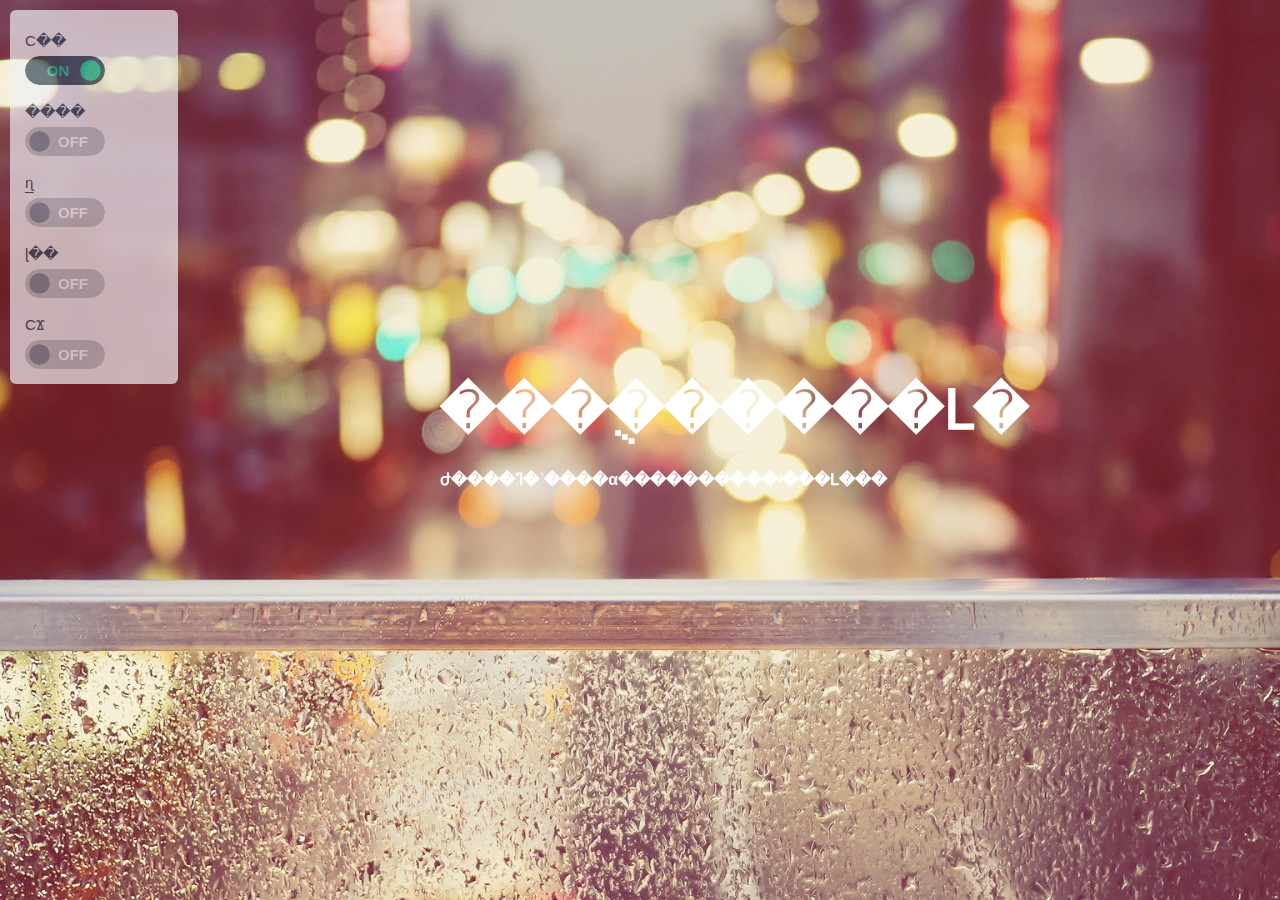
==== commit 97fc8947: "update" ====
--- a/Index.html
+++ b/Index.html
@@ -1,5 +1,7 @@
-<html>
+<html xmlns="http://www.w3.org/1999/xhtml">
+
 <head>
+    <title>˽�˿ռ䣬������</title>
     <link rel="stylesheet" href="Styles/bootstrap.min.css" />
     <link rel="stylesheet" href="Styles/index.css" />
     <link href="Styles/flat-ui.css" rel="stylesheet">
@@ -23,9 +25,45 @@
             });
 
             $('#ck1').on('switchChange.bootstrapSwitch', function (event) {
-                var audioEle = $("#audioId")[0];
+                var audioEle = $("#audio1Id")[0];
                 if ($(this).is(':checked')) {
-                    audioEle.play();            
+                    audioEle.play();
+                }
+                else {
+                    audioEle.pause();
+                }
+            });
+            $('#ck2').on('switchChange.bootstrapSwitch', function (event) {
+                var audioEle = $("#audio2Id")[0];
+                if ($(this).is(':checked')) {
+                    audioEle.play();
+                }
+                else {
+                    audioEle.pause();
+                }
+            });
+            $('#ck3').on('switchChange.bootstrapSwitch', function (event) {
+                var audioEle = $("#audio3Id")[0];
+                if ($(this).is(':checked')) {
+                    audioEle.play();
+                }
+                else {
+                    audioEle.pause();
+                }
+            });
+            $('#ck4').on('switchChange.bootstrapSwitch', function (event) {
+                var audioEle = $("#audio4Id")[0];
+                if ($(this).is(':checked')) {
+                    audioEle.play();
+                }
+                else {
+                    audioEle.pause();
+                }
+            });
+            $('#ck5').on('switchChange.bootstrapSwitch', function (event) {
+                var audioEle = $("#audio5Id")[0];
+                if ($(this).is(':checked')) {
+                    audioEle.play();
                 }
                 else {
                     audioEle.pause();
@@ -41,27 +79,35 @@
         <h2 style="color:white; font-weight:bold; font-size:16px; margin-top:30px;">ժ����ߣ�˺����α����������ʵ���Լ���</h2>
     </div>
     <div style="display:none;">
-        <audio id="audioId" loop controls autoplay src="Songs/Song.mp3"></audio>
+        <audio id="audio1Id" loop controls autoplay src="Songs/rain.ogg"></audio>
+        <audio id="audio2Id" loop controls src="Songs/heavyrain.ogg"></audio>
+        <audio id="audio3Id" loop controls src="Songs/beach.ogg"></audio>
+        <audio id="audio4Id" loop controls src="Songs/forestbird.ogg"></audio>
+        <audio id="audio5Id" loop controls src="Songs/Creek.ogg"></audio>
     </div>
     <div class="row">
         <div class="col-md-2" style="margin-left:10px;margin-top:10px;">
             <div class="share mrl">
                 <ul>
                     <li>
-                        <label class="share-label" for="share-toggle2">����ת��</label>
-                        <input type="checkbox" data-toggle="switch" id="ck1" checked=""/>
+                        <label class="share-label" for="share-toggle2">С��</label>
+                        <input type="checkbox" data-toggle="switch" id="ck1" checked="" />
                     </li>
                     <li>
-                        <label class="share-label" for="share-toggle4">Twitter</label>
-                        <input type="checkbox" data-toggle="switch" />
+                        <label class="share-label" for="share-toggle4">����</label>
+                        <input type="checkbox" data-toggle="switch" id="ck2" />
                     </li>
                     <li>
-                        <label class="share-label" for="share-toggle6">Pinterest</label>
-                        <input type="checkbox" data-toggle="switch" />
+                        <label class="share-label" for="share-toggle6">ɳ̲</label>
+                        <input type="checkbox" data-toggle="switch" id="ck3" />
                     </li>
                     <li>
-                        <label class="share-label" for="share-toggle6">Pinterest</label>
-                        <input type="checkbox" data-toggle="switch" />
+                        <label class="share-label" for="share-toggle6">ɭ��</label>
+                        <input type="checkbox" data-toggle="switch" id="ck4" />
+                    </li>
+                    <li>
+                        <label class="share-label" for="share-toggle6">СϪ</label>
+                        <input type="checkbox" data-toggle="switch" id="ck5" />
                     </li>
                 </ul>
             </div>
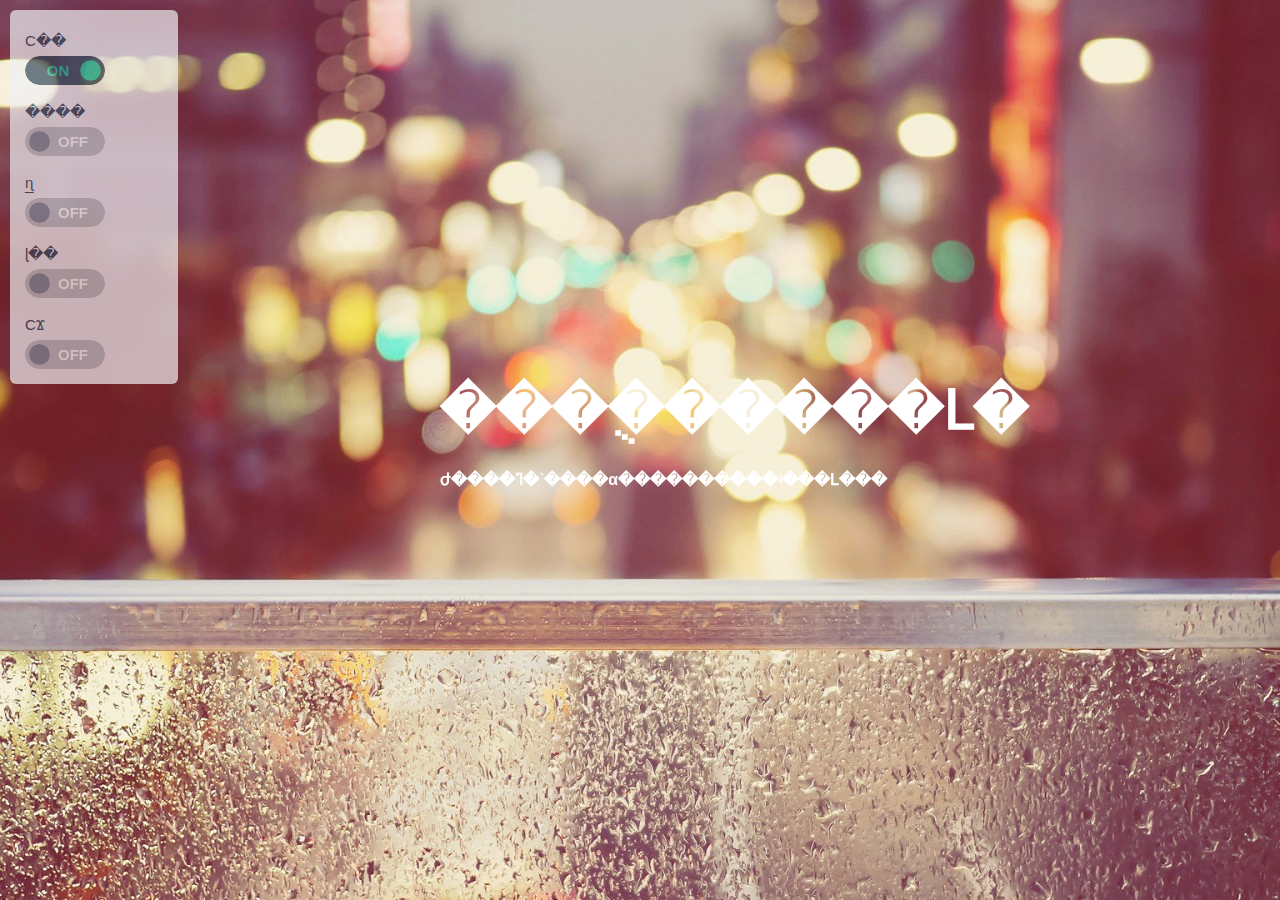
==== commit 6968005b: "update" ====
--- a/Index.html
+++ b/Index.html
@@ -79,11 +79,11 @@
         <h2 style="color:white; font-weight:bold; font-size:16px; margin-top:30px;">ժ����ߣ�˺����α����������ʵ���Լ���</h2>
     </div>
     <div style="display:none;">
-        <audio id="audio1Id" loop controls autoplay src="Songs/rain.ogg"></audio>
-        <audio id="audio2Id" loop controls src="Songs/heavyrain.ogg"></audio>
-        <audio id="audio3Id" loop controls src="Songs/beach.ogg"></audio>
-        <audio id="audio4Id" loop controls src="Songs/forestbird.ogg"></audio>
-        <audio id="audio5Id" loop controls src="Songs/Creek.ogg"></audio>
+        <audio id="audio1Id" loop controls autoplay src="Songs/rain.mp3"></audio>
+        <audio id="audio2Id" loop controls src="Songs/heavyrain.mp3"></audio>
+        <audio id="audio3Id" loop controls src="Songs/beach.mp3"></audio>
+        <audio id="audio4Id" loop controls src="Songs/forestbird.mp3"></audio>
+        <audio id="audio5Id" loop controls src="Songs/Creek.mp3"></audio>
     </div>
     <div class="row">
         <div class="col-md-2" style="margin-left:10px;margin-top:10px;">
